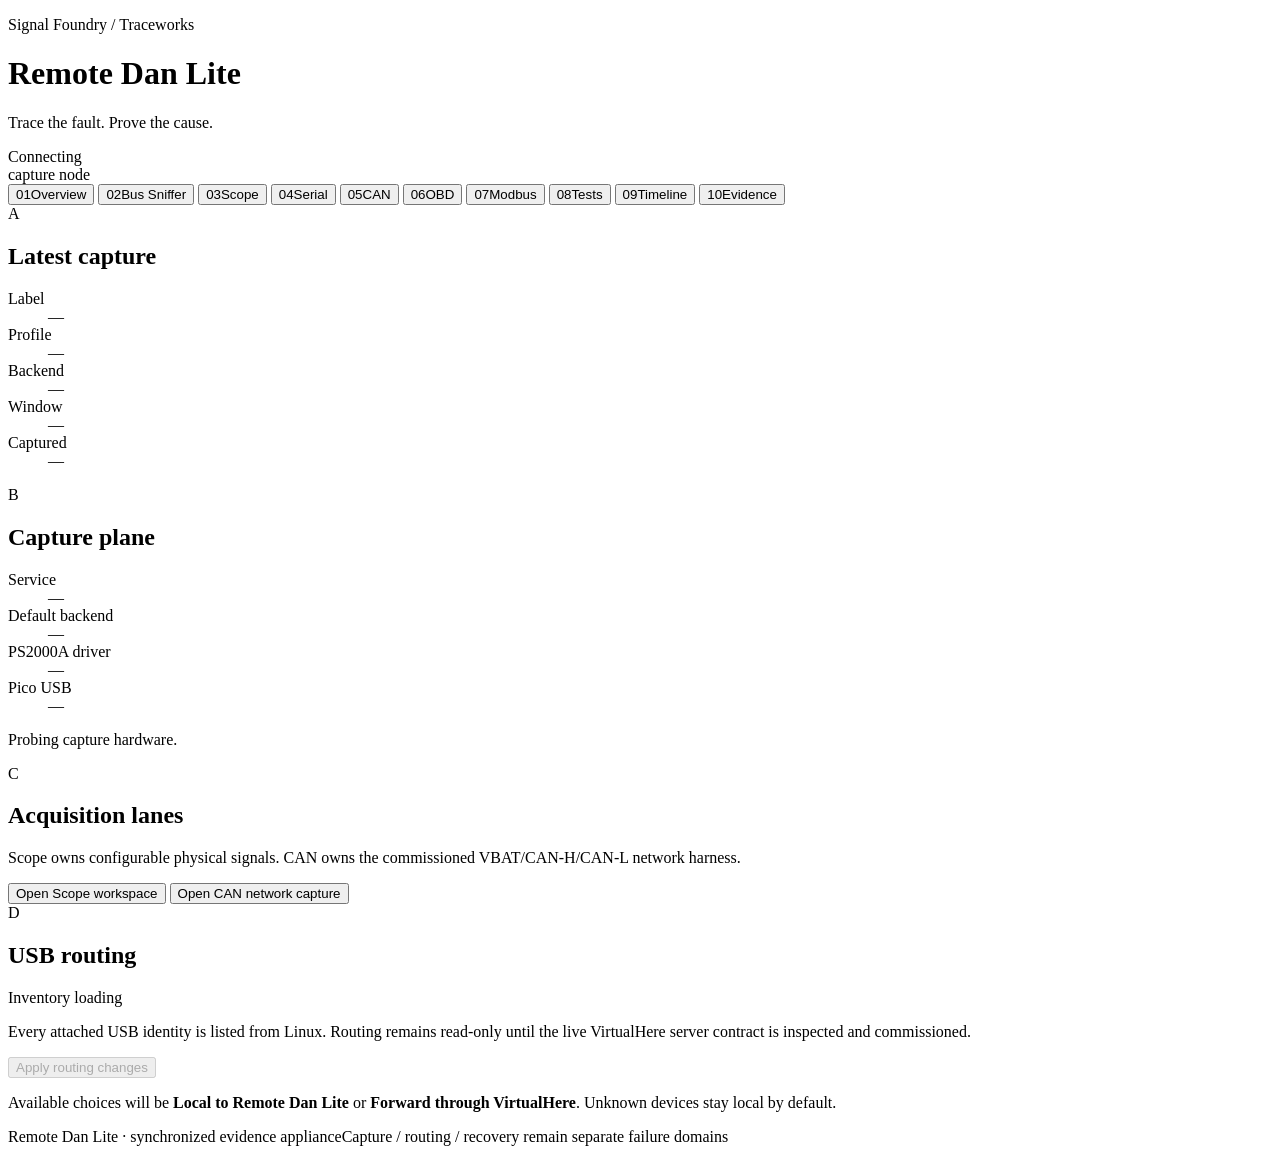
==== remote_dan/static/index.html @ 40e8d5d4 "fix: harden OBD evidence and release gates" ====
<!doctype html>
<html lang="en">
<head>
  <meta charset="utf-8">
  <meta name="viewport" content="width=device-width, initial-scale=1">
  <meta name="theme-color" content="#07100D">
  <title>Remote Dan Lite · Traceworks Console</title>
  <link rel="icon" href="data:image/svg+xml,%3Csvg xmlns='http://www.w3.org/2000/svg' viewBox='0 0 64 64'%3E%3Crect width='64' height='64' fill='%2307100D'/%3E%3Cpath d='M10 34h10l5-16 8 32 6-16h15' fill='none' stroke='%235CFF9A' stroke-width='5'/%3E%3C/svg%3E">
  <link rel="stylesheet" href="/static/app.css?v=can-obd-v1">
</head>
<body>
  <div class="shell">
    <header class="masthead">
      <div>
        <p class="kicker">Signal Foundry / Traceworks</p>
        <h1>Remote Dan <span>Lite</span></h1>
        <p class="dek">Trace the fault. Prove the cause.</p>
      </div>
      <div class="status-stack" aria-live="polite">
        <div class="state-chip" id="service-state"><i></i><span>Connecting</span></div>
        <div class="hostname" id="hostname">capture node</div>
      </div>
    </header>

    <nav class="tab-navigation" aria-label="Remote Dan workspace">
      <div class="tab-bar" role="tablist" aria-label="Diagnostic workspaces">
      <button class="tab-button" type="button" role="tab" id="tab-overview" data-tab="overview" aria-controls="panel-overview" aria-selected="true" tabindex="0"><span>01</span>Overview</button>
      <button class="tab-button" type="button" role="tab" id="tab-bus-sniffer" data-tab="bus-sniffer" aria-controls="panel-bus-sniffer" aria-selected="false" tabindex="-1"><span>02</span>Bus Sniffer</button>
      <button class="tab-button" type="button" role="tab" id="tab-scope" data-tab="scope" aria-controls="panel-scope" aria-selected="false" tabindex="-1"><span>03</span>Scope</button>
      <button class="tab-button" type="button" role="tab" id="tab-serial" data-tab="serial" aria-controls="panel-serial" aria-selected="false" tabindex="-1"><span>04</span>Serial</button>
      <button class="tab-button" type="button" role="tab" id="tab-can" data-tab="can" aria-controls="panel-can" aria-selected="false" tabindex="-1"><span>05</span>CAN</button>
      <button class="tab-button" type="button" role="tab" id="tab-obd" data-tab="obd" aria-controls="panel-obd" aria-selected="false" tabindex="-1"><span>06</span>OBD</button>
      <button class="tab-button" type="button" role="tab" id="tab-modbus" data-tab="modbus" aria-controls="panel-modbus" aria-selected="false" tabindex="-1"><span>07</span>Modbus</button>
      <button class="tab-button" type="button" role="tab" id="tab-tests" data-tab="tests" aria-controls="panel-tests" aria-selected="false" tabindex="-1"><span>08</span>Tests</button>
      <button class="tab-button" type="button" role="tab" id="tab-timeline" data-tab="timeline" aria-controls="panel-timeline" aria-selected="false" tabindex="-1"><span>09</span>Timeline</button>
      <button class="tab-button" type="button" role="tab" id="tab-evidence" data-tab="evidence" aria-controls="panel-evidence" aria-selected="false" tabindex="-1"><span>10</span>Evidence</button>
      </div>
    </nav>

    <main class="workspace">
      <section class="tab-panel" id="panel-overview" role="tabpanel" aria-labelledby="tab-overview" data-panel="overview">
        <div class="overview-grid">
          <section class="panel latest-card">
            <div class="panel-heading compact"><div><span class="section-number">A</span><h2>Latest capture</h2></div></div>
            <dl class="node-facts latest-facts">
              <div><dt>Label</dt><dd id="latest-label">—</dd></div>
              <div><dt>Profile</dt><dd id="latest-profile">—</dd></div>
              <div><dt>Backend</dt><dd id="latest-backend">—</dd></div>
              <div><dt>Window</dt><dd id="latest-window">—</dd></div>
              <div><dt>Captured</dt><dd id="latest-time">—</dd></div>
            </dl>
          </section>

          <section class="panel node-card">
            <div class="panel-heading compact"><div><span class="section-number">B</span><h2>Capture plane</h2></div></div>
            <dl class="node-facts">
              <div><dt>Service</dt><dd id="service-version">—</dd></div>
              <div><dt>Default backend</dt><dd id="backend">—</dd></div>
              <div><dt>PS2000A driver</dt><dd id="driver">—</dd></div>
              <div><dt>Pico USB</dt><dd id="device">—</dd></div>
            </dl>
            <p class="hardware-note" id="hardware-note">Probing capture hardware.</p>
          </section>

          <section class="panel workflow-card">
            <div class="panel-heading compact"><div><span class="section-number">C</span><h2>Acquisition lanes</h2></div></div>
            <div class="workflow-body">
              <p>Scope owns configurable physical signals. CAN owns the commissioned VBAT/CAN-H/CAN-L network harness.</p>
              <button class="action-link" type="button" data-open-tab="scope">Open Scope workspace</button>
              <button class="action-link secondary" type="button" data-open-tab="can">Open CAN network capture</button>
            </div>
          </section>

          <section class="panel usb-routing-card">
            <div class="panel-heading compact"><div><span class="section-number">D</span><h2>USB routing</h2></div><span class="status-label planned" id="usb-routing-status">Inventory loading</span></div>
            <div class="usb-routing-body">
              <p>Every attached USB identity is listed from Linux. Routing remains read-only until the live VirtualHere server contract is inspected and commissioned.</p>
              <div class="usb-routing-list" id="usb-routing-list" aria-live="polite"></div>
              <button class="action-link usb-routing-apply" id="usb-routing-apply" type="button" disabled>Apply routing changes</button>
              <p class="message" id="usb-routing-message" role="status"></p>
              <p class="hardware-note">Available choices will be <strong>Local to Remote Dan Lite</strong> or <strong>Forward through VirtualHere</strong>. Unknown devices stay local by default.</p>
            </div>
          </section>
        </div>
      </section>

      <section class="tab-panel" id="panel-bus-sniffer" role="tabpanel" aria-labelledby="tab-bus-sniffer" data-panel="bus-sniffer" hidden>
        <section class="panel bus-sniffer-panel">
          <div class="panel-heading"><div><span class="section-number">02</span><h2>Passive bus identification</h2></div><span class="status-label planned" id="sniffer-status">Awaiting survey</span></div>
          <form id="sniffer-form" class="sniffer-form">
            <label class="field"><span>Evidence label</span><input id="sniffer-label" maxlength="80" value="unknown bus survey" autocomplete="off"></label>
            <label class="field"><span>Verified connection</span><select id="sniffer-harness"><option value="unverified" selected>Unknown / unverified — blocked</option><option value="can-network">Commissioned CAN harness · A VBAT / B CAN-H / C CAN-L</option><option value="protected-differential">Protected differential input · B positive / C negative</option><option value="protected-single-ended">Protected single-ended input · A signal</option></select></label>
            <label class="field"><span>Source</span><select id="sniffer-mode"><option value="simulator">Simulator</option><option value="hardware">Pico hardware</option></select></label>
            <fieldset class="sniffer-safety">
              <legend>Hardware safety attestations</legend>
              <label><input id="sniffer-low-voltage" type="checkbox"> Low-voltage signal domain confirmed — not mains, hybrid/EV HV, ignition secondary, injector primary, or an unknown inductive output.</label>
              <label><input id="sniffer-common-reference" type="checkbox"> Common reference confirmed. Pico BNC grounds are common; all probe grounds go to one verified reference, never either conductor of a differential pair.</label>
              <label><input id="sniffer-probe-rating" type="checkbox"> Probe rating, attenuation, and expected transient envelope are verified for every connected channel.</label>
              <label><input id="sniffer-passive-only" type="checkbox"> Passive inputs only: AWG disabled; no adapter, termination, pull-up, bias, ACK, or transmit path is attached.</label>
            </fieldset>
            <button class="capture-button" id="sniffer-button" type="submit" disabled><span class="button-mark"></span>Identify bus — passive</button>
          </form>
          <div class="message" id="sniffer-message" aria-live="polite">Select the exact commissioned or protected harness. Software cannot make an unknown ground connection safe.</div>
        </section>
        <div class="metric-grid sniffer-metrics">
          <article class="panel metric"><span>Electrical topology</span><strong id="sniffer-topology">—</strong><small>Differential / single-ended</small></article>
          <article class="panel metric"><span>Likely bus family</span><strong id="sniffer-family">—</strong><small>Evidence-ranked, not assumed</small></article>
          <article class="panel metric"><span>Candidate rate</span><strong id="sniffer-rate">—</strong><small>Observed timing estimate</small></article>
          <article class="panel metric"><span>Confidence</span><strong id="sniffer-confidence">—</strong><small>Must fail closed on ambiguity</small></article>
        </div>
        <section class="panel recommendation-panel">
          <div class="panel-heading"><div><span class="section-number">02A</span><h2>Recommended acquisition lane</h2></div><button id="sniffer-open-tab" class="plain-button hidden" type="button">Open recommended tab</button></div>
          <dl class="node-facts">
            <div><dt>Workspace</dt><dd id="sniffer-workspace">—</dd></div>
            <div><dt>Input device</dt><dd id="sniffer-device">—</dd></div>
            <div><dt>Reason</dt><dd id="sniffer-reason">No survey evidence yet.</dd></div>
            <div><dt>Boundary</dt><dd id="sniffer-boundary">Silence and electrical shape alone never prove an application protocol.</dd></div>
          </dl>
        </section>
        <section class="preview panel">
          <div class="panel-heading"><div><span class="section-number">02B</span><h2>Survey evidence</h2></div><a id="sniffer-report" class="text-link hidden" href="#">Open Field Journal PDF</a></div>
          <div class="scope-grid"><div class="empty-preview" id="sniffer-empty-preview"><div class="reticle"></div><strong>No bus survey loaded</strong><span>A survey may contain fast, context, and sparse-traffic capture segments.</span></div><img id="sniffer-overview" class="overview hidden" alt="Passive unknown-bus survey overview"></div>
        </section>
      </section>

      <section class="tab-panel" id="panel-scope" role="tabpanel" aria-labelledby="tab-scope" data-panel="scope" hidden>
        <div class="scope-layout">
          <section class="panel profile-panel">
            <div class="panel-heading">
              <div><span class="section-number">01</span><h2>Signal profile</h2></div>
              <p>Starting points, not diagnostic conclusions</p>
            </div>
            <div class="profile-buttons" role="group" aria-label="Scope signal profile">
              <button type="button" class="profile-button selected" data-scope-profile="general">General / custom</button>
              <button type="button" class="profile-button" data-scope-profile="secondary-ignition">Secondary ignition</button>
              <button type="button" class="profile-button" data-scope-profile="crankshaft-vr">Crankshaft · VR</button>
              <button type="button" class="profile-button" data-scope-profile="crankshaft-hall">Crankshaft · Hall</button>
              <button type="button" class="profile-button" data-scope-profile="injector-primary">Injector primary</button>
            </div>
            <div class="profile-copy">
              <p id="scope-profile-description">Safe high-range starting point for unknown low-voltage signals.</p>
              <p id="scope-profile-warning" class="safety-warning hidden"></p>
            </div>
          </section>

          <section class="instrument panel">
            <div class="panel-heading">
              <div><span class="section-number">02</span><h2>Scope setup</h2></div>
              <p>Input range is at the Pico · scaled range includes probe ratio</p>
            </div>
            <form id="scope-capture-form" class="scope-capture-form">
              <input type="hidden" id="scope-profile" name="profile" value="general">
              <label class="field scope-label-field">
                <span>Evidence label</span>
                <input id="scope-label" name="label" maxlength="80" value="general signal capture" autocomplete="off">
              </label>
              <label class="field">
                <span>Collection window</span>
                <select id="scope-window" name="preset">
                  <option value="short">40 ms · 500 kS/s</option>
                  <option value="medium" selected>200 ms · 500 kS/s</option>
                  <option value="long">500 ms · 500 kS/s</option>
                  <option value="1s">1 s · 200 kS/s</option>
                  <option value="2s">2 s · 100 kS/s</option>
                  <option value="5s">5 s · 50 kS/s</option>
                  <option value="10s">10 s · 25 kS/s</option>
                </select>
              </label>
              <label class="field">
                <span>Source</span>
                <select id="scope-mode" name="mode">
                  <option value="auto">Auto</option>
                  <option value="simulator">Simulator</option>
                  <option value="hardware">Pico hardware</option>
                </select>
              </label>

              <div class="scope-tools" aria-label="Scope setup tools">
                <button id="scope-autoscale" class="tool-button" type="button">Auto-scale ranges</button>
                <button id="scope-apply-20x" class="tool-button" type="button">20:1 on enabled</button>
                <button id="scope-reset-profile" class="tool-button" type="button">Reset profile</button>
              </div>

              <div class="channel-configurator" aria-label="Scope channel configuration">
                <article class="channel-config channel-a" data-scope-channel="A">
                  <div class="channel-title"><label><input id="scope-channel-A-enabled" type="checkbox" checked><b>A</b><span>Enabled</span></label><output id="scope-channel-A-external">±20 V scaled</output></div>
                  <label class="field"><span>Signal label</span><input id="scope-channel-A-label" maxlength="40" value="Channel A"></label>
                  <div class="channel-fields">
                    <label class="field"><span>Input range</span><select id="scope-channel-A-range" data-scope-range><option value="0.02">±20 mV</option><option value="0.05">±50 mV</option><option value="0.1">±100 mV</option><option value="0.2">±200 mV</option><option value="0.5">±500 mV</option><option value="1">±1 V</option><option value="2">±2 V</option><option value="5">±5 V</option><option value="10">±10 V</option><option value="20" selected>±20 V</option></select></label>
                    <label class="field"><span>Probe</span><select id="scope-channel-A-attenuation" data-scope-attenuation><option value="1">1:1</option><option value="10">10:1</option><option value="20">20:1</option></select></label>
                    <label class="field"><span>Coupling</span><select id="scope-channel-A-coupling"><option value="DC">DC</option><option value="AC">AC</option></select></label>
                  </div>
                </article>
                <article class="channel-config channel-b" data-scope-channel="B">
                  <div class="channel-title"><label><input id="scope-channel-B-enabled" type="checkbox" checked><b>B</b><span>Enabled</span></label><output id="scope-channel-B-external">±20 V scaled</output></div>
                  <label class="field"><span>Signal label</span><input id="scope-channel-B-label" maxlength="40" value="Channel B"></label>
                  <div class="channel-fields">
                    <label class="field"><span>Input range</span><select id="scope-channel-B-range" data-scope-range><option value="0.02">±20 mV</option><option value="0.05">±50 mV</option><option value="0.1">±100 mV</option><option value="0.2">±200 mV</option><option value="0.5">±500 mV</option><option value="1">±1 V</option><option value="2">±2 V</option><option value="5">±5 V</option><option value="10">±10 V</option><option value="20" selected>±20 V</option></select></label>
                    <label class="field"><span>Probe</span><select id="scope-channel-B-attenuation" data-scope-attenuation><option value="1">1:1</option><option value="10">10:1</option><option value="20">20:1</option></select></label>
                    <label class="field"><span>Coupling</span><select id="scope-channel-B-coupling"><option value="DC">DC</option><option value="AC">AC</option></select></label>
                  </div>
                </article>
                <article class="channel-config channel-c disabled" data-scope-channel="C">
                  <div class="channel-title"><label><input id="scope-channel-C-enabled" type="checkbox"><b>C</b><span>Enabled</span></label><output id="scope-channel-C-external">Disabled</output></div>
                  <label class="field"><span>Signal label</span><input id="scope-channel-C-label" maxlength="40" value="Channel C"></label>
                  <div class="channel-fields">
                    <label class="field"><span>Input range</span><select id="scope-channel-C-range" data-scope-range><option value="0.02">±20 mV</option><option value="0.05">±50 mV</option><option value="0.1">±100 mV</option><option value="0.2">±200 mV</option><option value="0.5">±500 mV</option><option value="1">±1 V</option><option value="2">±2 V</option><option value="5">±5 V</option><option value="10">±10 V</option><option value="20" selected>±20 V</option></select></label>
                    <label class="field"><span>Probe</span><select id="scope-channel-C-attenuation" data-scope-attenuation><option value="1">1:1</option><option value="10">10:1</option><option value="20">20:1</option></select></label>
                    <label class="field"><span>Coupling</span><select id="scope-channel-C-coupling"><option value="DC">DC</option><option value="AC">AC</option></select></label>
                  </div>
                </article>
                <article class="channel-config channel-d disabled" data-scope-channel="D">
                  <div class="channel-title"><label><input id="scope-channel-D-enabled" type="checkbox"><b>D</b><span>Enabled</span></label><output id="scope-channel-D-external">Disabled</output></div>
                  <label class="field"><span>Signal label</span><input id="scope-channel-D-label" maxlength="40" value="Channel D"></label>
                  <div class="channel-fields">
                    <label class="field"><span>Input range</span><select id="scope-channel-D-range" data-scope-range><option value="0.02">±20 mV</option><option value="0.05">±50 mV</option><option value="0.1">±100 mV</option><option value="0.2">±200 mV</option><option value="0.5">±500 mV</option><option value="1">±1 V</option><option value="2">±2 V</option><option value="5">±5 V</option><option value="10">±10 V</option><option value="20" selected>±20 V</option></select></label>
                    <label class="field"><span>Probe</span><select id="scope-channel-D-attenuation" data-scope-attenuation><option value="1">1:1</option><option value="10">10:1</option><option value="20">20:1</option></select></label>
                    <label class="field"><span>Coupling</span><select id="scope-channel-D-coupling"><option value="DC">DC</option><option value="AC">AC</option></select></label>
                  </div>
                </article>
              </div>

              <p class="range-note">Range is the voltage at the Pico input. “Scaled” is display math after the selected probe ratio. Probe and accessory ratings still govern.</p>
              <button class="capture-button" id="scope-capture-button" type="submit"><span class="button-mark"></span>Arm Scope capture</button>
            </form>
            <div class="message" id="scope-message" aria-live="polite">Choose a profile, verify the connection, then arm.</div>
          </section>

          <section class="preview panel">
            <div class="panel-heading">
              <div><span class="section-number">03</span><h2>Latest Scope waveform</h2></div>
              <a id="scope-latest-report" class="text-link hidden" href="#">Open Field Journal PDF</a>
            </div>
            <div class="network-evidence-layout">
              <aside class="scope-voltage-gauge" aria-label="Latest primary Scope channel">
                <div class="scope-gauge-label"><span>Primary channel</span><strong id="scope-primary-label">No signal</strong></div>
                <div class="digital-readout scope-readout" aria-live="polite"><strong id="scope-primary-value">--.--</strong><span>V</span></div>
                <p class="readout-detail" id="scope-primary-detail">Run a Scope profile capture to load channel statistics.</p>
              </aside>
              <div class="scope-grid">
                <div class="empty-preview" id="scope-empty-preview"><div class="reticle"></div><strong>No Scope capture loaded</strong><span>Network captures stay on the CAN page.</span></div>
                <img id="scope-overview" class="overview hidden" alt="Latest configurable Scope waveform overview">
              </div>
            </div>
          </section>
        </div>
      </section>

      <section class="tab-panel" id="panel-serial" role="tabpanel" aria-labelledby="tab-serial" data-panel="serial" hidden>
        <section class="panel serial-capture-panel">
          <div class="panel-heading"><div><span class="section-number">03</span><h2>SEL serial receive capture</h2></div><span class="status-label planned" id="serial-device-status">Checking C662</span></div>
          <form id="serial-capture-form" class="serial-capture-form">
            <label class="field serial-label"><span>Evidence label</span><input id="serial-label" maxlength="80" value="SEL serial receive proof" autocomplete="off"></label>
            <label class="field"><span>Duration</span><select id="serial-duration"><option value="1">1 second</option><option value="2">2 seconds</option><option value="5" selected>5 seconds</option><option value="10">10 seconds</option><option value="30">30 seconds</option></select></label>
            <label class="field"><span>Source</span><select id="serial-mode"><option value="auto">Auto</option><option value="hardware">SEL C662 hardware</option><option value="simulator">Simulator</option></select></label>
            <label class="field"><span>Baud</span><select id="serial-baud"><option>300</option><option>600</option><option>1200</option><option>2400</option><option>4800</option><option selected>9600</option><option>19200</option><option>38400</option><option>57600</option><option>115200</option><option>230400</option></select></label>
            <label class="field"><span>Data bits</span><select id="serial-data-bits"><option>5</option><option>6</option><option>7</option><option selected>8</option></select></label>
            <label class="field"><span>Parity</span><select id="serial-parity"><option value="N" selected>None</option><option value="E">Even</option><option value="O">Odd</option></select></label>
            <label class="field"><span>Stop bits</span><select id="serial-stop-bits"><option value="1" selected>1</option><option value="2">2</option></select></label>
            <button class="capture-button" id="serial-capture-button" type="submit"><span class="button-mark"></span>Capture RX only</button>
          </form>
          <div class="message" id="serial-message" aria-live="polite">RX only through the SEL C662. Framing shown below is configured unless explicitly marked inferred.</div>
        </section>

        <section class="preview panel serial-preview">
          <div class="panel-heading"><div><span class="section-number">03A</span><h2>Byte timing evidence</h2></div><a id="serial-latest-report" class="text-link hidden" href="#">Open Field Journal PDF</a></div>
          <div class="scope-grid"><div class="empty-preview" id="serial-empty-preview"><div class="reticle"></div><strong>No serial evidence loaded</strong><span>Capture a receive window from the C662 or simulator.</span></div><img id="serial-overview" class="overview hidden" alt="Latest received serial bytes plotted over capture time"></div>
          <div class="serial-decode-grid">
            <article><span>Text preview</span><pre id="serial-text-preview">No decoded text.</pre></article>
            <article><span>Hex preview</span><pre id="serial-hex-preview">No received bytes.</pre></article>
          </div>
        </section>

        <section class="panel serial-analysis-panel" aria-labelledby="serial-analysis-heading">
          <div class="panel-heading"><div><span class="section-number">03B</span><h2 id="serial-analysis-heading">Passive serial analysis</h2></div><span class="status-label planned" id="serial-analysis-status">No analysis</span></div>
          <div class="can-analysis-grid serial-analysis-grid">
            <article class="analysis-metric load"><span>Received bytes</span><strong id="serial-byte-count">—</strong><small>RX evidence retained</small></article>
            <article class="analysis-metric"><span>Byte rate</span><strong id="serial-byte-rate">—</strong><small>bytes / second observed</small></article>
            <article class="analysis-metric"><span>Configured framing</span><strong id="serial-framing">—</strong><small>baud · data · parity · stop</small></article>
            <article class="analysis-metric protocol"><span>Protocol fingerprint</span><strong id="serial-protocol">—</strong><small>Validated structure / checksum</small></article>
            <article class="analysis-metric"><span>Validated frames</span><strong id="serial-valid-frames">—</strong><small>Checksum-valid where supported</small></article>
            <article class="analysis-metric"><span>Printable content</span><strong id="serial-printable">—</strong><small>% of received bytes</small></article>
            <article class="analysis-metric"><span>Receiver errors</span><strong id="serial-errors">—</strong><small>Parity / framing / break</small></article>
            <article class="analysis-metric"><span>Analysis confidence</span><strong id="serial-confidence">—</strong><small>Evidence-dependent</small></article>
          </div>
          <div class="analysis-detail"><strong>Interpretation boundary</strong><p id="serial-analysis-detail">A configured baud or parity is not automatically detected. Protocol names require validated byte structure, checksum evidence, or an explicit SEL identity and terminal prompt.</p></div>
        </section>
      </section>

      <section class="tab-panel" id="panel-can" role="tabpanel" aria-labelledby="tab-can" data-panel="can" hidden>
        <section class="panel can-capture-panel">
          <div class="panel-heading"><div><span class="section-number">04</span><h2>Commissioned network capture</h2></div><p>VBAT · CAN-H · CAN-L · listen-only</p></div>
          <form id="can-capture-form" class="can-capture-form">
            <label class="field"><span>Evidence label</span><input id="can-label" maxlength="80" value="bench CAN proof" autocomplete="off"></label>
            <label class="field"><span>Window</span><select id="can-window"><option value="can-analysis" selected>Analyze · 25 ms · 10 MS/s</option><option value="short">Waveform · 40 ms</option><option value="medium">Waveform · 200 ms</option><option value="long">Waveform · 500 ms</option></select></label>
            <label class="field"><span>Source</span><select id="can-mode"><option value="auto">Auto</option><option value="simulator">Simulator</option><option value="hardware">Pico hardware</option></select></label>
            <button class="capture-button" id="can-capture-button" type="submit"><span class="button-mark"></span>Capture network</button>
          </form>
          <div class="message" id="can-message" aria-live="polite">Network harness: A = VBAT through 20:1, B = CAN-H, C = CAN-L.</div>
        </section>
        <div class="metric-grid">
          <article class="panel metric"><span>CAN-H mean</span><strong id="can-h-mean">—</strong><small>V</small></article>
          <article class="panel metric"><span>CAN-L mean</span><strong id="can-l-mean">—</strong><small>V</small></article>
          <article class="panel metric"><span>Differential p-p</span><strong id="can-diff-p2p">—</strong><small>V</small></article>
          <article class="panel metric"><span>Common mode mean</span><strong id="can-common-mean">—</strong><small>V</small></article>
          <article class="panel metric"><span>H/L correlation</span><strong id="can-correlation">—</strong><small>ratio</small></article>
        </div>
        <section class="preview panel can-preview">
          <div class="panel-heading"><div><span class="section-number">04A</span><h2>CAN pair evidence</h2></div><a id="can-latest-report" class="text-link hidden" href="#">Open Field Journal PDF</a></div>
          <div class="can-evidence-layout">
            <aside class="can-battery-gauge" aria-label="Latest network battery voltage">
              <div class="scope-gauge-label"><span>Network supply</span><strong>Battery voltage</strong></div>
              <div class="digital-readout can-battery-readout" aria-live="polite"><strong id="vbat-value" data-vbat-value>--.--</strong><span>V</span></div>
              <p class="readout-detail" id="vbat-detail" data-vbat-detail>No network capture loaded. Raw VBAT remains in every network evidence package.</p>
            </aside>
            <div class="scope-grid"><div class="empty-preview" id="can-empty-preview"><div class="reticle"></div><strong>No CAN pair waveform loaded</strong><span>Run a new commissioned network capture above.</span></div><img id="can-overview" class="overview hidden" alt="Latest CAN-H and CAN-L evidence waveform; battery voltage is shown only as a digital gauge"></div>
          </div>
        </section>
        <section class="panel can-analysis-panel" aria-labelledby="can-analysis-heading">
          <div class="panel-heading">
            <div><span class="section-number">04B</span><h2 id="can-analysis-heading">Passive bus analysis</h2></div>
            <span class="status-label planned" id="can-analysis-status">No analysis</span>
          </div>
          <div class="can-analysis-grid">
            <article class="analysis-metric load"><span>Bus load</span><strong id="can-load">—</strong><small>% observed occupancy</small></article>
            <article class="analysis-metric"><span>Observed bus type</span><strong id="can-bus-type">—</strong><small>Classic / FD evidence</small></article>
            <article class="analysis-metric"><span>Nominal bitrate</span><strong id="can-nominal-rate">—</strong><small>Arbitration phase</small></article>
            <article class="analysis-metric"><span>FD data bitrate</span><strong id="can-data-rate">—</strong><small>BRS phase when observed</small></article>
            <article class="analysis-metric protocol"><span>Protocol fingerprint</span><strong id="can-protocol">—</strong><small>Confidence-ranked ID / PGN clues</small></article>
            <article class="analysis-metric"><span>Identifier format</span><strong id="can-id-format">—</strong><small>11-bit / 29-bit / mixed</small></article>
            <article class="analysis-metric"><span>Frame activity</span><strong id="can-frame-count">—</strong><small>Observed frames</small></article>
            <article class="analysis-metric"><span>Analysis confidence</span><strong id="can-analysis-confidence">—</strong><small>Capture-dependent</small></article>
          </div>
          <div class="analysis-detail">
            <strong>Interpretation boundary</strong>
            <p id="can-analysis-detail">Run the Analyze window. Protocol names require decoded identifier fingerprints; electrical shape or bitrate alone is not enough to call J1939.</p>
          </div>
        </section>
        <section class="panel can-decode-panel" aria-labelledby="can-decode-heading">
          <div class="panel-heading">
            <div><span class="section-number">04C</span><h2 id="can-decode-heading">Decode existing capture</h2></div>
            <span class="status-label planned" id="can-decode-status">No decode loaded</span>
          </div>
          <form id="can-decode-form" class="can-decode-form">
            <label class="field"><span>Eligible CAN or Bus Survey source</span><select id="can-decode-source" required><option value="">Loading existing captures…</option></select></label>
            <label class="field"><span>Child evidence label</span><input id="can-decode-label" maxlength="80" value="CAN decode" autocomplete="off" required></label>
            <button class="capture-button" id="can-decode-button" type="submit"><span class="button-mark"></span>Decode existing capture</button>
          </form>
          <div class="message" id="can-decode-message" aria-live="polite">Select an existing immutable capture. Decoding creates separate child evidence and performs 0 bus writes.</div>
          <p class="can-decode-limitation">This is generic Classical CAN decoding only; no DBC or OEM signal meaning is inferred. CAN FD payloads, ISO-TP, UDS, VINs, and PIDs are not decoded.</p>
        </section>
        <section class="panel can-decode-results" aria-labelledby="can-identifier-heading">
          <div class="panel-heading">
            <div><span class="section-number">04D</span><h2 id="can-identifier-heading">Identifier inventory</h2></div>
            <div class="can-decode-artifacts"><a id="can-frames-artifact" class="text-link hidden" href="#">Frame JSONL</a><a id="can-identifiers-artifact" class="text-link hidden" href="#">Identifier CSV</a></div>
          </div>
          <div class="can-decode-filters">
            <label class="field"><span>Filter by identifier</span><input id="can-identifier-filter" type="search" placeholder="0x123" autocomplete="off"></label>
            <label class="can-changing-filter"><input id="can-changing-only" type="checkbox"><span>Changing payloads only</span></label>
          </div>
          <p id="can-decode-row-truth" class="can-decode-row-truth" aria-live="polite">No bounded decode result loaded.</p>
          <div class="can-decode-table-scroll">
            <table id="can-identifier-table" class="can-decode-table">
              <caption>Bounded identifier inventory from validated Classical CAN frames</caption>
              <thead><tr><th scope="col">ID</th><th scope="col">Format</th><th scope="col">Count</th><th scope="col">Cadence / frequency</th><th scope="col">Payload changes</th><th scope="col">Last payload</th></tr></thead>
              <tbody id="can-identifier-rows"><tr><td colspan="6">No identifiers loaded.</td></tr></tbody>
            </table>
          </div>
          <div class="panel-heading can-frame-heading"><div><span class="section-number">04E</span><h2>Validated frames</h2></div></div>
          <div class="can-decode-table-scroll">
            <table id="can-frame-table" class="can-decode-table">
              <caption>Bounded CRC-valid Classical CAN frame rows</caption>
              <thead><tr><th scope="col">Relative timestamp</th><th scope="col">ID</th><th scope="col">Format</th><th scope="col">DLC</th><th scope="col">Payload hex</th><th scope="col">CRC</th></tr></thead>
              <tbody id="can-frame-rows"><tr><td colspan="6">No frames loaded.</td></tr></tbody>
            </table>
          </div>
        </section>
      </section>

      <section class="tab-panel" id="panel-obd" role="tabpanel" aria-labelledby="tab-obd" data-panel="obd" hidden>
        <section class="panel obd-connection-panel" aria-labelledby="obd-heading">
          <div class="panel-heading">
            <div><span class="section-number">06</span><h2 id="obd-heading">Generic OBD workspace</h2></div>
            <span class="status-label planned" id="obd-connection-status">Disconnected</span>
          </div>
          <p class="obd-boundary">SAE J1979 emissions diagnostics through the direct OBDLink SX path. Hardware v1 is commissioned only for ISO 15765-4 CAN 11/500. This is not full Subaru ABS, SRS, EyeSight, body, coding, or programming support.</p>
          <div class="obd-toolbar">
            <label class="field"><span>Diagnostic session</span><select id="obd-session-select"><option value="">No session selected</option></select></label>
            <label class="field"><span>Provider</span><select id="obd-provider-mode"><option value="simulator">Simulator</option><option value="hardware">OBDLink SX · direct USB</option></select></label>
            <button class="capture-button" id="obd-connect-button" type="button"><span class="button-mark"></span>Connect</button>
            <button class="plain-button" id="obd-disconnect-button" type="button" disabled>Disconnect</button>
          </div>
          <div class="message" id="obd-message" aria-live="polite">Select a session for durable evidence, then connect.</div>
          <dl class="obd-connection-grid">
            <div><dt>Provider</dt><dd id="obd-provider">—</dd></div>
            <div><dt>Protocol</dt><dd id="obd-protocol">—</dd></div>
            <div><dt>ECU responders</dt><dd id="obd-ecu-summary">—</dd></div>
            <div><dt>Supply</dt><dd id="obd-voltage">—</dd></div>
          </dl>
        </section>

        <nav class="obd-subnav" aria-label="OBD views">
          <div class="obd-tab-bar" role="tablist" aria-label="OBD workspaces">
            <button type="button" role="tab" id="obd-tab-live-data" data-obd-tab="live-data" aria-controls="obd-panel-live-data" aria-selected="true" tabindex="0">Live Data</button>
            <button type="button" role="tab" id="obd-tab-faults" data-obd-tab="faults" aria-controls="obd-panel-faults" aria-selected="false" tabindex="-1">Faults</button>
            <button type="button" role="tab" id="obd-tab-vehicle-info" data-obd-tab="vehicle-info" aria-controls="obd-panel-vehicle-info" aria-selected="false" tabindex="-1">Vehicle Info</button>
            <button type="button" role="tab" id="obd-tab-records" data-obd-tab="records" aria-controls="obd-panel-records" aria-selected="false" tabindex="-1">Records</button>
          </div>
        </nav>

        <section class="panel obd-subpanel" id="obd-panel-live-data" role="tabpanel" aria-labelledby="obd-tab-live-data" data-obd-panel="live-data">
          <div class="panel-heading">
            <div><span class="section-number">06A</span><h2>Live Data</h2></div>
            <button class="plain-button" id="obd-live-save-button" type="button" disabled>Read and save</button>
          </div>
          <div class="message" id="obd-live-message">Connect to begin bounded live polling.</div>
          <p class="obd-updated" id="obd-live-updated">Last update: —</p>
          <div id="obd-live-list" class="obd-live-grid" role="list"><p class="empty-list">No live values loaded.</p></div>
        </section>

        <section class="panel obd-subpanel" id="obd-panel-faults" role="tabpanel" aria-labelledby="obd-tab-faults" data-obd-panel="faults" hidden>
          <div class="panel-heading">
            <div><span class="section-number">06B</span><h2>Faults and readiness</h2></div>
            <div class="obd-actions"><button class="plain-button" id="obd-fault-refresh-button" type="button" disabled>Read faults</button><button class="plain-button" id="obd-fault-save-button" type="button" disabled>Read and save</button></div>
          </div>
          <div class="message" id="obd-fault-message" aria-live="polite">No fault snapshot loaded.</div>
          <section class="obd-readiness" aria-labelledby="obd-readiness-heading">
            <h3 id="obd-readiness-heading">MIL and readiness monitors</h3>
            <div id="obd-readiness-list"><p class="empty-list">No readiness response loaded.</p></div>
          </section>
          <div class="obd-fault-grid">
            <section aria-labelledby="obd-stored-heading"><h3 id="obd-stored-heading">Stored <span id="obd-stored-count">0</span></h3><ul id="obd-stored-list"><li>No stored DTCs loaded.</li></ul></section>
            <section aria-labelledby="obd-pending-heading"><h3 id="obd-pending-heading">Pending <span id="obd-pending-count">0</span></h3><ul id="obd-pending-list"><li>No pending DTCs loaded.</li></ul></section>
            <section aria-labelledby="obd-permanent-heading"><h3 id="obd-permanent-heading">Permanent <span id="obd-permanent-count">0</span></h3><ul id="obd-permanent-list"><li>No permanent DTCs loaded.</li></ul></section>
          </div>
          <section class="obd-clear-panel" aria-labelledby="obd-clear-heading">
            <h3 id="obd-clear-heading">Clear emissions diagnostic information · Mode $04</h3>
            <p>Clearing codes does not prove the fault was repaired. It can erase stored emissions DTCs, freeze-frame and test information, and reset readiness monitors to incomplete.</p>
            <p>Permanent DTCs generally cannot be erased with Mode $04; they clear only after the monitor verifies the repair.</p>
            <p id="obd-clear-blocker" class="safety-warning">Blocked: Remote Dan Lite does not yet have the authenticated operator identity required for a defensible clear audit.</p>
            <button class="danger-button" id="obd-clear-button" type="button" disabled>Clear disabled</button>
          </section>
        </section>

        <section class="panel obd-subpanel" id="obd-panel-vehicle-info" role="tabpanel" aria-labelledby="obd-tab-vehicle-info" data-obd-panel="vehicle-info" hidden>
          <div class="panel-heading">
            <div><span class="section-number">06C</span><h2>Vehicle Info</h2></div>
            <div class="obd-actions"><button class="plain-button" id="obd-vehicle-refresh-button" type="button" disabled>Read vehicle info</button><button class="plain-button" id="obd-vehicle-save-button" type="button" disabled>Read and save</button></div>
          </div>
          <div class="message" id="obd-vehicle-message" aria-live="polite">No Mode $09 vehicle information loaded.</div>
          <dl class="obd-vehicle-facts">
            <div><dt>VIN reported by ECU</dt><dd id="obd-vin">—</dd></div>
            <div><dt>VIN source ECU</dt><dd id="obd-vin-ecu">—</dd></div>
            <div><dt>Protocol</dt><dd id="obd-vehicle-protocol">—</dd></div>
            <div><dt>Adapter</dt><dd id="obd-adapter-identity">—</dd></div>
            <div><dt>Detected ECUs</dt><dd id="obd-ecu-list">—</dd></div>
          </dl>
        </section>

        <section class="panel obd-subpanel" id="obd-panel-records" role="tabpanel" aria-labelledby="obd-tab-records" data-obd-panel="records" hidden>
          <div class="panel-heading"><div><span class="section-number">06D</span><h2>Customer, vehicle, and session records</h2></div><button class="plain-button" id="obd-record-refresh-button" type="button">Refresh</button></div>
          <div class="obd-record-grid">
            <form id="obd-customer-form" class="obd-record-form">
              <h3>New customer</h3>
              <label class="field"><span>Name</span><input id="obd-customer-name" required maxlength="120" autocomplete="name"></label>
              <label class="field"><span>Company</span><input id="obd-customer-company" maxlength="120" autocomplete="organization"></label>
              <label class="field"><span>Phone</span><input id="obd-customer-phone" maxlength="40" autocomplete="tel"></label>
              <label class="field"><span>Email</span><input id="obd-customer-email" type="email" maxlength="254" autocomplete="email"></label>
              <button class="plain-button" type="submit">Create customer</button>
            </form>
            <form id="obd-vehicle-form" class="obd-record-form">
              <h3>New vehicle</h3>
              <label class="field"><span>Display name</span><input id="obd-vehicle-name" required maxlength="120"></label>
              <label class="field"><span>VIN</span><input id="obd-vehicle-vin" maxlength="32" autocapitalize="characters"></label>
              <label class="field"><span>Make</span><input id="obd-vehicle-make" maxlength="80"></label>
              <label class="field"><span>Model</span><input id="obd-vehicle-model" maxlength="80"></label>
              <label class="field"><span>Year</span><input id="obd-vehicle-year" type="number" min="1886" max="2200"></label>
              <button class="plain-button" type="submit">Create vehicle</button>
            </form>
            <form id="obd-session-form" class="obd-record-form">
              <h3>New diagnostic session</h3>
              <label class="field"><span>Customer</span><select id="obd-session-customer" required><option value="">Select customer</option></select></label>
              <label class="field"><span>Vehicle</span><select id="obd-session-vehicle" required><option value="">Select vehicle</option></select></label>
              <label class="field"><span>Title</span><input id="obd-session-title" required maxlength="120" value="OBD diagnosis"></label>
              <label class="field"><span>Purpose</span><input id="obd-session-purpose" required maxlength="240" value="Generic emissions diagnosis"></label>
              <button class="plain-button" type="submit">Create session</button>
            </form>
          </div>
          <div class="message" id="obd-record-message" aria-live="polite">Records are stored locally with the shared evidence database.</div>
          <div id="obd-record-list" class="obd-record-list"><p class="empty-list">No diagnostic sessions loaded.</p></div>
        </section>
      </section>

      <section class="tab-panel" id="panel-modbus" role="tabpanel" aria-labelledby="tab-modbus" data-panel="modbus" hidden>
        <section class="panel modbus-scan-panel">
          <div class="panel-heading"><div><span class="section-number">07</span><h2>Connected-network discovery</h2></div><span class="status-label live">Read only</span></div>
          <form id="modbus-scan-form" class="modbus-scan-form">
            <label class="field"><span>Evidence label</span><input id="modbus-label" maxlength="80" value="connected Modbus network" autocomplete="off"></label>
            <label class="field"><span>Interface and connected subnet</span><select id="modbus-subnet"><option value="">Loading interfaces…</option></select></label>
            <label class="field"><span>Source</span><select id="modbus-mode"><option value="network" selected>Connected network</option><option value="simulator">Simulator</option></select></label>
            <label class="field"><span>TCP connect timeout</span><select id="modbus-timeout"><option value="200">200 ms</option><option value="300" selected>300 ms</option><option value="500">500 ms</option><option value="750">750 ms</option></select></label>
            <button class="capture-button" id="modbus-scan-button" type="submit"><span class="button-mark"></span>Scan connected network</button>
          </form>
          <div class="message" id="modbus-message" aria-live="polite">Bounded to one selected connected interface and at most 254 hosts. Uses one HICP broadcast and one Modbus 43/14 identity request per remaining host; no retries or register reads; no register writes.</div>
        </section>
        <div class="metric-grid modbus-metrics">
          <article class="panel metric"><span>Identities found</span><strong id="modbus-device-count">—</strong><small>All defensible candidates</small></article>
          <article class="panel metric"><span>Confirmed Modbus</span><strong id="modbus-confirmed-count">—</strong><small>Valid MBAP response</small></article>
          <article class="panel metric"><span>Anybus modules</span><strong id="modbus-anybus-count">—</strong><small>Validated HICP identity</small></article>
          <article class="panel metric"><span>Writes performed</span><strong id="modbus-write-count">0</strong><small>Not implemented</small></article>
        </div>
        <section class="panel modbus-inventory-panel">
          <div class="panel-heading"><div><span class="section-number">07A</span><h2>Device inventory</h2></div><a id="modbus-report" class="text-link hidden" href="#">Open Field Journal PDF</a></div>
          <div id="modbus-device-list" class="modbus-device-list"><p class="empty-list">No Modbus discovery evidence loaded.</p></div>
        </section>
        <section class="preview panel">
          <div class="panel-heading"><div><span class="section-number">07B</span><h2>Network evidence</h2></div></div>
          <div class="scope-grid"><div class="empty-preview" id="modbus-empty-preview"><div class="reticle"></div><strong>No network scan loaded</strong><span>Every scan retains inventory CSV, safe parsed JSON, PNG, PDF, and hashes.</span></div><img id="modbus-overview" class="overview hidden" alt="Read-only Modbus network discovery overview"></div>
        </section>
      </section>

      <section class="tab-panel" id="panel-tests" role="tabpanel" aria-labelledby="tab-tests" data-panel="tests" hidden>
        <section class="panel commissioned-panel">
          <div class="panel-heading"><div><span class="section-number">08</span><h2>Guided tests</h2></div><span class="status-label planned">Framework ready</span></div>
          <div class="test-grid">
            <article><strong>Relative compression</strong><span>Connection → signal check → bounded capture → calculation → findings</span><small>Not commissioned</small></article>
            <article><strong>Cylinder contribution</strong><span>Shared capture engines with explicit stimulus authority</span><small>Not commissioned</small></article>
            <article><strong>Alternator ripple</strong><span>VBAT time-domain workflow; waveform shown when ripple is the question</span><small>Not commissioned</small></article>
            <article><strong>Cam / crank correlation</strong><span>Multi-channel timing and event-marker workflow</span><small>Not commissioned</small></article>
          </div>
        </section>
      </section>

      <section class="tab-panel" id="panel-timeline" role="tabpanel" aria-labelledby="tab-timeline" data-panel="timeline" hidden>
        <section class="panel"><div class="panel-heading"><div><span class="section-number">09</span><h2>Capture timeline</h2></div><p>Newest first · shared evidence state</p></div><div id="timeline-list" class="timeline-list"><p class="empty-list">No capture events yet.</p></div></section>
      </section>

      <section class="tab-panel" id="panel-evidence" role="tabpanel" aria-labelledby="tab-evidence" data-panel="evidence" hidden>
        <section class="runs panel"><div class="panel-heading"><div><span class="section-number">10</span><h2>Field Journal</h2></div><button id="refresh" class="plain-button" type="button">Refresh</button></div><div id="run-list" class="run-list"><p class="empty-list">No evidence packages yet.</p></div></section>
      </section>
    </main>

    <footer><span>Remote Dan Lite · synchronized evidence appliance</span><span>Capture / routing / recovery remain separate failure domains</span></footer>
  </div>
  <script src="/static/can_request_gate.js?v=can-decode-v1-remediation2" defer></script>
  <script src="/static/app.js?v=can-obd-v1" defer></script>
</body>
</html>
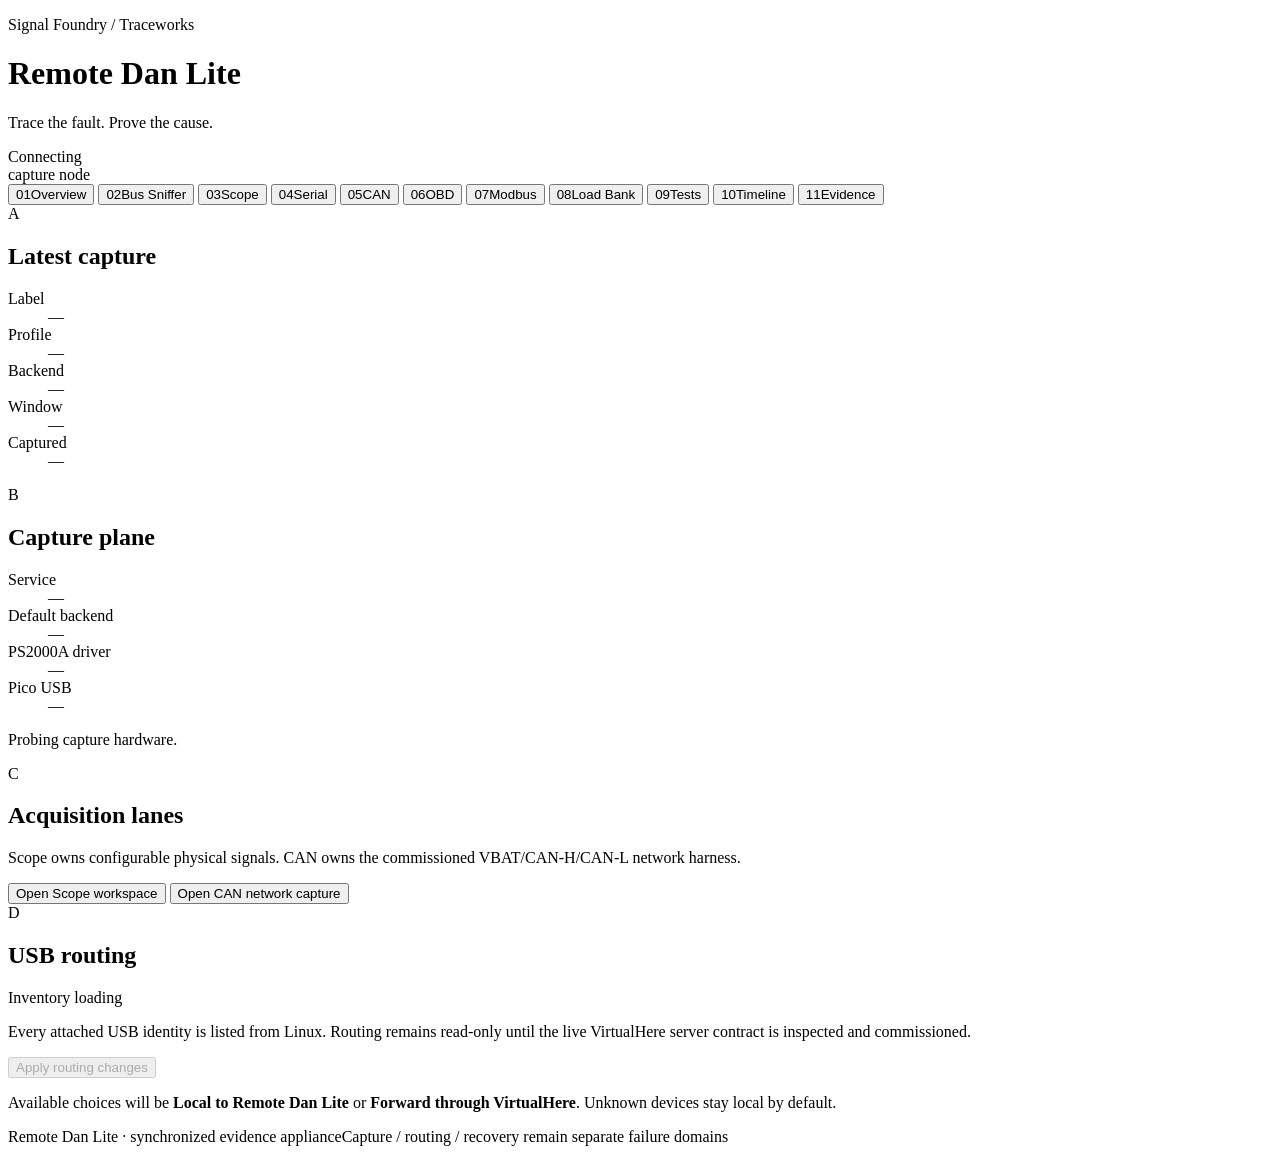
==== commit 9de3803a: "Add load-bank ownership and HMI" ====
--- a/remote_dan/static/index.html
+++ b/remote_dan/static/index.html
@@ -6,7 +6,7 @@
   <meta name="theme-color" content="#07100D">
   <title>Remote Dan Lite · Traceworks Console</title>
   <link rel="icon" href="data:image/svg+xml,%3Csvg xmlns='http://www.w3.org/2000/svg' viewBox='0 0 64 64'%3E%3Crect width='64' height='64' fill='%2307100D'/%3E%3Cpath d='M10 34h10l5-16 8 32 6-16h15' fill='none' stroke='%235CFF9A' stroke-width='5'/%3E%3C/svg%3E">
-  <link rel="stylesheet" href="/static/app.css?v=can-obd-v1">
+  <link rel="stylesheet" href="/static/app.css?v=obd-fault-summary-v5-loadbank-owner-2">
 </head>
 <body>
   <div class="shell">
@@ -31,9 +31,10 @@
       <button class="tab-button" type="button" role="tab" id="tab-can" data-tab="can" aria-controls="panel-can" aria-selected="false" tabindex="-1"><span>05</span>CAN</button>
       <button class="tab-button" type="button" role="tab" id="tab-obd" data-tab="obd" aria-controls="panel-obd" aria-selected="false" tabindex="-1"><span>06</span>OBD</button>
       <button class="tab-button" type="button" role="tab" id="tab-modbus" data-tab="modbus" aria-controls="panel-modbus" aria-selected="false" tabindex="-1"><span>07</span>Modbus</button>
-      <button class="tab-button" type="button" role="tab" id="tab-tests" data-tab="tests" aria-controls="panel-tests" aria-selected="false" tabindex="-1"><span>08</span>Tests</button>
-      <button class="tab-button" type="button" role="tab" id="tab-timeline" data-tab="timeline" aria-controls="panel-timeline" aria-selected="false" tabindex="-1"><span>09</span>Timeline</button>
-      <button class="tab-button" type="button" role="tab" id="tab-evidence" data-tab="evidence" aria-controls="panel-evidence" aria-selected="false" tabindex="-1"><span>10</span>Evidence</button>
+      <button class="tab-button" type="button" role="tab" id="tab-load-bank" data-tab="load-bank" aria-controls="panel-load-bank" aria-selected="false" tabindex="-1"><span>08</span>Load Bank</button>
+      <button class="tab-button" type="button" role="tab" id="tab-tests" data-tab="tests" aria-controls="panel-tests" aria-selected="false" tabindex="-1"><span>09</span>Tests</button>
+      <button class="tab-button" type="button" role="tab" id="tab-timeline" data-tab="timeline" aria-controls="panel-timeline" aria-selected="false" tabindex="-1"><span>10</span>Timeline</button>
+      <button class="tab-button" type="button" role="tab" id="tab-evidence" data-tab="evidence" aria-controls="panel-evidence" aria-selected="false" tabindex="-1"><span>11</span>Evidence</button>
       </div>
     </nav>
 
@@ -90,7 +91,7 @@
           <form id="sniffer-form" class="sniffer-form">
             <label class="field"><span>Evidence label</span><input id="sniffer-label" maxlength="80" value="unknown bus survey" autocomplete="off"></label>
             <label class="field"><span>Verified connection</span><select id="sniffer-harness"><option value="unverified" selected>Unknown / unverified — blocked</option><option value="can-network">Commissioned CAN harness · A VBAT / B CAN-H / C CAN-L</option><option value="protected-differential">Protected differential input · B positive / C negative</option><option value="protected-single-ended">Protected single-ended input · A signal</option></select></label>
-            <label class="field"><span>Source</span><select id="sniffer-mode"><option value="simulator">Simulator</option><option value="hardware">Pico hardware</option></select></label>
+            <label class="field"><span>Source</span><select id="sniffer-mode"><option value="hardware">Pico hardware</option></select></label>
             <fieldset class="sniffer-safety">
               <legend>Hardware safety attestations</legend>
               <label><input id="sniffer-low-voltage" type="checkbox"> Low-voltage signal domain confirmed — not mains, hybrid/EV HV, ignition secondary, injector primary, or an unknown inductive output.</label>
@@ -169,8 +170,6 @@
               <label class="field">
                 <span>Source</span>
                 <select id="scope-mode" name="mode">
-                  <option value="auto">Auto</option>
-                  <option value="simulator">Simulator</option>
                   <option value="hardware">Pico hardware</option>
                 </select>
               </label>
@@ -252,7 +251,7 @@
           <form id="serial-capture-form" class="serial-capture-form">
             <label class="field serial-label"><span>Evidence label</span><input id="serial-label" maxlength="80" value="SEL serial receive proof" autocomplete="off"></label>
             <label class="field"><span>Duration</span><select id="serial-duration"><option value="1">1 second</option><option value="2">2 seconds</option><option value="5" selected>5 seconds</option><option value="10">10 seconds</option><option value="30">30 seconds</option></select></label>
-            <label class="field"><span>Source</span><select id="serial-mode"><option value="auto">Auto</option><option value="hardware">SEL C662 hardware</option><option value="simulator">Simulator</option></select></label>
+            <label class="field"><span>Source</span><select id="serial-mode"><option value="hardware">SEL C662 hardware</option></select></label>
             <label class="field"><span>Baud</span><select id="serial-baud"><option>300</option><option>600</option><option>1200</option><option>2400</option><option>4800</option><option selected>9600</option><option>19200</option><option>38400</option><option>57600</option><option>115200</option><option>230400</option></select></label>
             <label class="field"><span>Data bits</span><select id="serial-data-bits"><option>5</option><option>6</option><option>7</option><option selected>8</option></select></label>
             <label class="field"><span>Parity</span><select id="serial-parity"><option value="N" selected>None</option><option value="E">Even</option><option value="O">Odd</option></select></label>
@@ -264,7 +263,7 @@
 
         <section class="preview panel serial-preview">
           <div class="panel-heading"><div><span class="section-number">03A</span><h2>Byte timing evidence</h2></div><a id="serial-latest-report" class="text-link hidden" href="#">Open Field Journal PDF</a></div>
-          <div class="scope-grid"><div class="empty-preview" id="serial-empty-preview"><div class="reticle"></div><strong>No serial evidence loaded</strong><span>Capture a receive window from the C662 or simulator.</span></div><img id="serial-overview" class="overview hidden" alt="Latest received serial bytes plotted over capture time"></div>
+          <div class="scope-grid"><div class="empty-preview" id="serial-empty-preview"><div class="reticle"></div><strong>No serial evidence loaded</strong><span>Capture a receive window from the C662.</span></div><img id="serial-overview" class="overview hidden" alt="Latest received serial bytes plotted over capture time"></div>
           <div class="serial-decode-grid">
             <article><span>Text preview</span><pre id="serial-text-preview">No decoded text.</pre></article>
             <article><span>Hex preview</span><pre id="serial-hex-preview">No received bytes.</pre></article>
@@ -293,7 +292,7 @@
           <form id="can-capture-form" class="can-capture-form">
             <label class="field"><span>Evidence label</span><input id="can-label" maxlength="80" value="bench CAN proof" autocomplete="off"></label>
             <label class="field"><span>Window</span><select id="can-window"><option value="can-analysis" selected>Analyze · 25 ms · 10 MS/s</option><option value="short">Waveform · 40 ms</option><option value="medium">Waveform · 200 ms</option><option value="long">Waveform · 500 ms</option></select></label>
-            <label class="field"><span>Source</span><select id="can-mode"><option value="auto">Auto</option><option value="simulator">Simulator</option><option value="hardware">Pico hardware</option></select></label>
+            <label class="field"><span>Source</span><select id="can-mode"><option value="hardware">Pico hardware</option></select></label>
             <button class="capture-button" id="can-capture-button" type="submit"><span class="button-mark"></span>Capture network</button>
           </form>
           <div class="message" id="can-message" aria-live="polite">Network harness: A = VBAT through 20:1, B = CAN-H, C = CAN-L.</div>
@@ -386,7 +385,7 @@
           <p class="obd-boundary">SAE J1979 emissions diagnostics through the direct OBDLink SX path. Hardware v1 is commissioned only for ISO 15765-4 CAN 11/500. This is not full Subaru ABS, SRS, EyeSight, body, coding, or programming support.</p>
           <div class="obd-toolbar">
             <label class="field"><span>Diagnostic session</span><select id="obd-session-select"><option value="">No session selected</option></select></label>
-            <label class="field"><span>Provider</span><select id="obd-provider-mode"><option value="simulator">Simulator</option><option value="hardware">OBDLink SX · direct USB</option></select></label>
+            <label class="field"><span>Provider</span><select id="obd-provider-mode"><option value="hardware">OBDLink SX · direct USB</option></select></label>
             <button class="capture-button" id="obd-connect-button" type="button"><span class="button-mark"></span>Connect</button>
             <button class="plain-button" id="obd-disconnect-button" type="button" disabled>Disconnect</button>
           </div>
@@ -402,8 +401,8 @@
         <nav class="obd-subnav" aria-label="OBD views">
           <div class="obd-tab-bar" role="tablist" aria-label="OBD workspaces">
             <button type="button" role="tab" id="obd-tab-live-data" data-obd-tab="live-data" aria-controls="obd-panel-live-data" aria-selected="true" tabindex="0">Live Data</button>
-            <button type="button" role="tab" id="obd-tab-faults" data-obd-tab="faults" aria-controls="obd-panel-faults" aria-selected="false" tabindex="-1">Faults</button>
-            <button type="button" role="tab" id="obd-tab-vehicle-info" data-obd-tab="vehicle-info" aria-controls="obd-panel-vehicle-info" aria-selected="false" tabindex="-1">Vehicle Info</button>
+            <button type="button" role="tab" id="obd-tab-faults" data-obd-tab="faults" aria-controls="obd-panel-faults" aria-selected="false" tabindex="-1">Emissions DTCs</button>
+            <button type="button" role="tab" id="obd-tab-vehicle-info" data-obd-tab="vehicle-info" aria-controls="obd-panel-vehicle-info" aria-selected="false" tabindex="-1">Vehicle ID</button>
             <button type="button" role="tab" id="obd-tab-records" data-obd-tab="records" aria-controls="obd-panel-records" aria-selected="false" tabindex="-1">Records</button>
           </div>
         </nav>
@@ -420,18 +419,24 @@
 
         <section class="panel obd-subpanel" id="obd-panel-faults" role="tabpanel" aria-labelledby="obd-tab-faults" data-obd-panel="faults" hidden>
           <div class="panel-heading">
-            <div><span class="section-number">06B</span><h2>Faults and readiness</h2></div>
+            <div><span class="section-number">06B</span><h2>Generic emissions DTCs and readiness</h2></div>
             <div class="obd-actions"><button class="plain-button" id="obd-fault-refresh-button" type="button" disabled>Read faults</button><button class="plain-button" id="obd-fault-save-button" type="button" disabled>Read and save</button></div>
           </div>
+          <p class="obd-boundary">Generic emissions DTCs only from SAE J1979 services on responding powertrain ECUs. This is not a full Subaru module fault scan.</p>
           <div class="message" id="obd-fault-message" aria-live="polite">No fault snapshot loaded.</div>
+          <div class="obd-fault-summary" id="obd-fault-summary">
+            <span>Confirmed/stored emissions DTCs</span>
+            <strong id="obd-confirmed-summary-count" aria-live="polite" tabindex="-1">—</strong>
+            <small id="obd-confirmed-summary-label">Not read</small>
+          </div>
           <section class="obd-readiness" aria-labelledby="obd-readiness-heading">
             <h3 id="obd-readiness-heading">MIL and readiness monitors</h3>
             <div id="obd-readiness-list"><p class="empty-list">No readiness response loaded.</p></div>
           </section>
           <div class="obd-fault-grid">
-            <section aria-labelledby="obd-stored-heading"><h3 id="obd-stored-heading">Stored <span id="obd-stored-count">0</span></h3><ul id="obd-stored-list"><li>No stored DTCs loaded.</li></ul></section>
-            <section aria-labelledby="obd-pending-heading"><h3 id="obd-pending-heading">Pending <span id="obd-pending-count">0</span></h3><ul id="obd-pending-list"><li>No pending DTCs loaded.</li></ul></section>
-            <section aria-labelledby="obd-permanent-heading"><h3 id="obd-permanent-heading">Permanent <span id="obd-permanent-count">0</span></h3><ul id="obd-permanent-list"><li>No permanent DTCs loaded.</li></ul></section>
+            <section aria-labelledby="obd-stored-heading"><h3 id="obd-stored-heading">Mode $03 · Confirmed/stored <span id="obd-stored-count">—</span></h3><p class="obd-service-status" id="obd-stored-status">Not read</p><ul id="obd-stored-list"><li>No stored DTC read loaded.</li></ul></section>
+            <section aria-labelledby="obd-pending-heading"><h3 id="obd-pending-heading">Mode $07 · Pending <span id="obd-pending-count">—</span></h3><p class="obd-service-status" id="obd-pending-status">Not read</p><ul id="obd-pending-list"><li>No pending DTC read loaded.</li></ul></section>
+            <section aria-labelledby="obd-permanent-heading"><h3 id="obd-permanent-heading">Mode $0A · Permanent <span id="obd-permanent-count">—</span></h3><p class="obd-service-status" id="obd-permanent-status">Not read</p><ul id="obd-permanent-list"><li>No permanent DTC read loaded.</li></ul></section>
           </div>
           <section class="obd-clear-panel" aria-labelledby="obd-clear-heading">
             <h3 id="obd-clear-heading">Clear emissions diagnostic information · Mode $04</h3>
@@ -444,16 +449,19 @@
 
         <section class="panel obd-subpanel" id="obd-panel-vehicle-info" role="tabpanel" aria-labelledby="obd-tab-vehicle-info" data-obd-panel="vehicle-info" hidden>
           <div class="panel-heading">
-            <div><span class="section-number">06C</span><h2>Vehicle Info</h2></div>
-            <div class="obd-actions"><button class="plain-button" id="obd-vehicle-refresh-button" type="button" disabled>Read vehicle info</button><button class="plain-button" id="obd-vehicle-save-button" type="button" disabled>Read and save</button></div>
-          </div>
-          <div class="message" id="obd-vehicle-message" aria-live="polite">No Mode $09 vehicle information loaded.</div>
+            <div><span class="section-number">06C</span><h2>Vehicle ID</h2></div>
+            <div class="obd-actions"><button class="plain-button" id="obd-vehicle-refresh-button" type="button" disabled>Read VIN from ECM</button><button class="plain-button" id="obd-vehicle-save-button" type="button" disabled>Read and save</button></div>
+          </div>
+          <p class="obd-boundary">Mode $09 PID $02 VIN only. Adapter, protocol, and responding ECU details remain in the connection summary above.</p>
+          <div class="message" id="obd-vehicle-message" aria-live="polite">No Mode $09 VIN response loaded.</div>
+          <div class="obd-vin-result" id="obd-vin-result">
+            <span>VIN reported by ECM</span>
+            <strong id="obd-vin" aria-live="polite" tabindex="-1">—</strong>
+            <small>VIN validation · <b id="obd-vin-validation">Not read</b></small>
+          </div>
           <dl class="obd-vehicle-facts">
-            <div><dt>VIN reported by ECU</dt><dd id="obd-vin">—</dd></div>
-            <div><dt>VIN source ECU</dt><dd id="obd-vin-ecu">—</dd></div>
-            <div><dt>Protocol</dt><dd id="obd-vehicle-protocol">—</dd></div>
-            <div><dt>Adapter</dt><dd id="obd-adapter-identity">—</dd></div>
-            <div><dt>Detected ECUs</dt><dd id="obd-ecu-list">—</dd></div>
+            <div><dt>Reporting ECM response ID</dt><dd id="obd-vin-ecu">—</dd></div>
+            <div><dt>VIN reporting coverage</dt><dd id="obd-vin-coverage">—</dd></div>
           </dl>
         </section>
 
@@ -497,7 +505,7 @@
           <form id="modbus-scan-form" class="modbus-scan-form">
             <label class="field"><span>Evidence label</span><input id="modbus-label" maxlength="80" value="connected Modbus network" autocomplete="off"></label>
             <label class="field"><span>Interface and connected subnet</span><select id="modbus-subnet"><option value="">Loading interfaces…</option></select></label>
-            <label class="field"><span>Source</span><select id="modbus-mode"><option value="network" selected>Connected network</option><option value="simulator">Simulator</option></select></label>
+            <label class="field"><span>Source</span><select id="modbus-mode"><option value="network" selected>Connected network</option></select></label>
             <label class="field"><span>TCP connect timeout</span><select id="modbus-timeout"><option value="200">200 ms</option><option value="300" selected>300 ms</option><option value="500">500 ms</option><option value="750">750 ms</option></select></label>
             <button class="capture-button" id="modbus-scan-button" type="submit"><span class="button-mark"></span>Scan connected network</button>
           </form>
@@ -519,9 +527,57 @@
         </section>
       </section>
 
+      <section class="tab-panel" id="panel-load-bank" role="tabpanel" aria-labelledby="tab-load-bank" data-panel="load-bank" hidden>
+        <section class="panel loadbank-owner-panel">
+          <div class="panel-heading"><div><span class="section-number">08</span><h2>Current Collection Owner</h2></div><span class="status-label planned" id="loadbank-owner-status">Collector unavailable</span></div>
+          <form id="loadbank-owner-form" class="loadbank-owner-form">
+            <fieldset class="loadbank-owner-choices" disabled>
+              <legend>Select the one system allowed to collect load-bank evidence</legend>
+              <label><input id="loadbank-owner-off" type="radio" name="loadbank-owner" value="off"> <strong>Off</strong><span>No collector owns the controller.</span></label>
+              <label><input id="loadbank-owner-rdl" type="radio" name="loadbank-owner" value="rdl"> <strong>Remote Dan Lite</strong><span>The loopback collector may poll the controller.</span></label>
+              <label><input id="loadbank-owner-windows" type="radio" name="loadbank-owner" value="windows"> <strong>Windows Workstation</strong><span>Windows owns direct Ethernet collection.</span></label>
+            </fieldset>
+            <button class="capture-button" id="loadbank-owner-apply" type="submit" disabled>Apply Collection Owner</button>
+          </form>
+          <p class="message" id="loadbank-mode-message" role="status">In Windows mode, RDL polling is disabled. Windows communicates directly over Ethernet.</p>
+        </section>
+
+        <section class="panel loadbank-collection-panel">
+          <div class="panel-heading"><div><span class="section-number">08A</span><h2>Load-bank collection</h2></div><p>Collector ownership gates all controller access</p></div>
+          <div class="loadbank-endpoint"><span>Configured direct endpoint</span><strong>192.168.1.99:502 · Unit 125</strong><small>The browser cannot change the collector URL or credentials.</small></div>
+          <form id="loadbank-session-form" class="loadbank-session-form">
+            <div class="loadbank-discovery-control">
+              <button class="tool-button" id="loadbank-discover" type="button" disabled>Local RDL Auto Detect</button>
+              <label class="field"><span>Detected controller</span><select id="loadbank-controller" required disabled><option value="">Run Local RDL Auto Detect</option></select></label>
+            </div>
+            <label class="field"><span>Duration · minutes</span><input id="loadbank-duration" type="number" min="15" max="1440" step="15" value="60" required></label>
+            <label class="field"><span>Customer</span><input id="loadbank-customer" maxlength="120" autocomplete="organization" required></label>
+            <label class="field"><span>Work order</span><input id="loadbank-work-order" maxlength="80" autocomplete="off" required></label>
+            <label class="field"><span>Generator</span><input id="loadbank-generator" maxlength="120" autocomplete="off" required></label>
+            <label class="field"><span>Technician</span><input id="loadbank-technician" maxlength="120" autocomplete="name" required></label>
+            <div class="loadbank-session-actions">
+              <button class="capture-button" id="loadbank-start" type="submit" disabled><span class="button-mark"></span>Start collection</button>
+              <button class="tool-button" id="loadbank-stop" type="button" disabled>Stop active collection</button>
+            </div>
+          </form>
+          <p class="message" id="loadbank-message" role="status">Load Bank unavailable until the server-side collector is configured.</p>
+        </section>
+
+        <div class="metric-grid loadbank-metrics">
+          <article class="panel metric"><span>Captured</span><strong id="loadbank-captured">—</strong><small>collection points</small></article>
+          <article class="panel metric"><span>Expected</span><strong id="loadbank-expected">—</strong><small>collection points</small></article>
+          <article class="panel metric"><span>Quality status</span><strong id="loadbank-quality">—</strong><small>collector assessment</small></article>
+        </div>
+
+        <section class="panel loadbank-evidence-panel">
+          <div class="panel-heading"><div><span class="section-number">08B</span><h2>Recent session evidence</h2></div><p>ZIP packages served through the RDL proxy</p></div>
+          <div id="loadbank-session-list" class="loadbank-session-list"><p class="empty-list">No load-bank sessions reported.</p></div>
+        </section>
+      </section>
+
       <section class="tab-panel" id="panel-tests" role="tabpanel" aria-labelledby="tab-tests" data-panel="tests" hidden>
         <section class="panel commissioned-panel">
-          <div class="panel-heading"><div><span class="section-number">08</span><h2>Guided tests</h2></div><span class="status-label planned">Framework ready</span></div>
+          <div class="panel-heading"><div><span class="section-number">09</span><h2>Guided tests</h2></div><span class="status-label planned">Framework ready</span></div>
           <div class="test-grid">
             <article><strong>Relative compression</strong><span>Connection → signal check → bounded capture → calculation → findings</span><small>Not commissioned</small></article>
             <article><strong>Cylinder contribution</strong><span>Shared capture engines with explicit stimulus authority</span><small>Not commissioned</small></article>
@@ -532,17 +588,17 @@
       </section>
 
       <section class="tab-panel" id="panel-timeline" role="tabpanel" aria-labelledby="tab-timeline" data-panel="timeline" hidden>
-        <section class="panel"><div class="panel-heading"><div><span class="section-number">09</span><h2>Capture timeline</h2></div><p>Newest first · shared evidence state</p></div><div id="timeline-list" class="timeline-list"><p class="empty-list">No capture events yet.</p></div></section>
+        <section class="panel"><div class="panel-heading"><div><span class="section-number">10</span><h2>Capture timeline</h2></div><p>Newest first · shared evidence state</p></div><div id="timeline-list" class="timeline-list"><p class="empty-list">No capture events yet.</p></div></section>
       </section>
 
       <section class="tab-panel" id="panel-evidence" role="tabpanel" aria-labelledby="tab-evidence" data-panel="evidence" hidden>
-        <section class="runs panel"><div class="panel-heading"><div><span class="section-number">10</span><h2>Field Journal</h2></div><button id="refresh" class="plain-button" type="button">Refresh</button></div><div id="run-list" class="run-list"><p class="empty-list">No evidence packages yet.</p></div></section>
+        <section class="runs panel"><div class="panel-heading"><div><span class="section-number">11</span><h2>Field Journal</h2></div><button id="refresh" class="plain-button" type="button">Refresh</button></div><div id="run-list" class="run-list"><p class="empty-list">No evidence packages yet.</p></div></section>
       </section>
     </main>
 
     <footer><span>Remote Dan Lite · synchronized evidence appliance</span><span>Capture / routing / recovery remain separate failure domains</span></footer>
   </div>
   <script src="/static/can_request_gate.js?v=can-decode-v1-remediation2" defer></script>
-  <script src="/static/app.js?v=can-obd-v1" defer></script>
+  <script src="/static/app.js?v=obd-fault-summary-v5-loadbank-owner-2" defer></script>
 </body>
 </html>
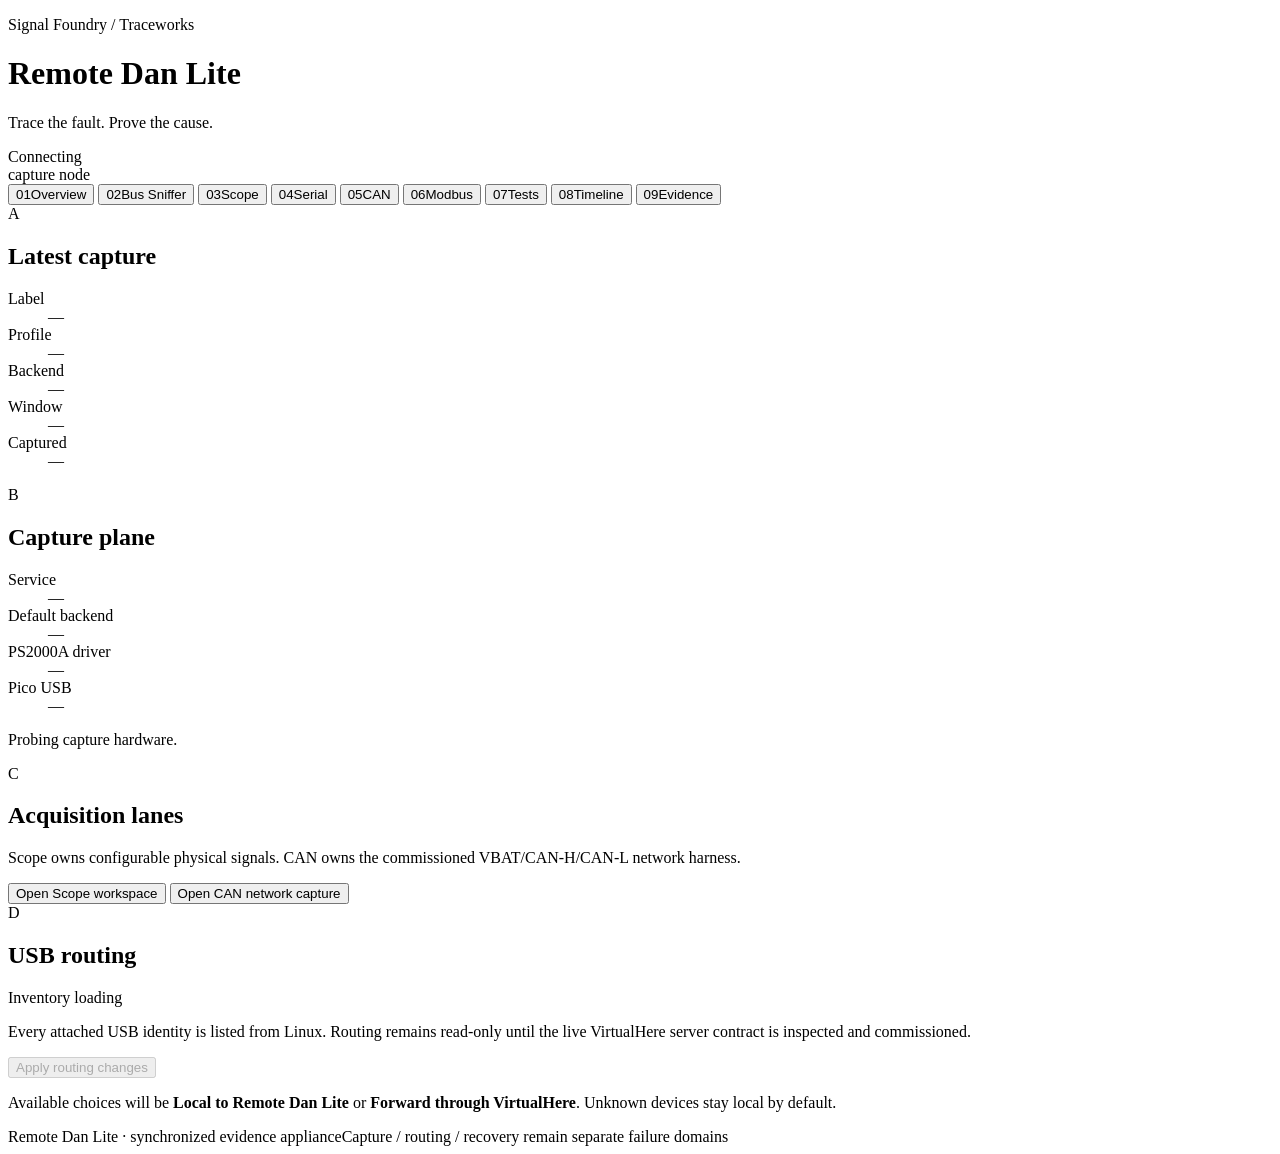
==== commit 98faa928: "feat: add CAN analysis v2" ====
--- a/remote_dan/static/index.html
+++ b/remote_dan/static/index.html
@@ -6,7 +6,7 @@
   <meta name="theme-color" content="#07100D">
   <title>Remote Dan Lite · Traceworks Console</title>
   <link rel="icon" href="data:image/svg+xml,%3Csvg xmlns='http://www.w3.org/2000/svg' viewBox='0 0 64 64'%3E%3Crect width='64' height='64' fill='%2307100D'/%3E%3Cpath d='M10 34h10l5-16 8 32 6-16h15' fill='none' stroke='%235CFF9A' stroke-width='5'/%3E%3C/svg%3E">
-  <link rel="stylesheet" href="/static/app.css?v=obd-fault-summary-v5-loadbank-owner-2">
+  <link rel="stylesheet" href="/static/app.css?v=can-analysis-v2">
 </head>
 <body>
   <div class="shell">
@@ -29,12 +29,10 @@
       <button class="tab-button" type="button" role="tab" id="tab-scope" data-tab="scope" aria-controls="panel-scope" aria-selected="false" tabindex="-1"><span>03</span>Scope</button>
       <button class="tab-button" type="button" role="tab" id="tab-serial" data-tab="serial" aria-controls="panel-serial" aria-selected="false" tabindex="-1"><span>04</span>Serial</button>
       <button class="tab-button" type="button" role="tab" id="tab-can" data-tab="can" aria-controls="panel-can" aria-selected="false" tabindex="-1"><span>05</span>CAN</button>
-      <button class="tab-button" type="button" role="tab" id="tab-obd" data-tab="obd" aria-controls="panel-obd" aria-selected="false" tabindex="-1"><span>06</span>OBD</button>
-      <button class="tab-button" type="button" role="tab" id="tab-modbus" data-tab="modbus" aria-controls="panel-modbus" aria-selected="false" tabindex="-1"><span>07</span>Modbus</button>
-      <button class="tab-button" type="button" role="tab" id="tab-load-bank" data-tab="load-bank" aria-controls="panel-load-bank" aria-selected="false" tabindex="-1"><span>08</span>Load Bank</button>
-      <button class="tab-button" type="button" role="tab" id="tab-tests" data-tab="tests" aria-controls="panel-tests" aria-selected="false" tabindex="-1"><span>09</span>Tests</button>
-      <button class="tab-button" type="button" role="tab" id="tab-timeline" data-tab="timeline" aria-controls="panel-timeline" aria-selected="false" tabindex="-1"><span>10</span>Timeline</button>
-      <button class="tab-button" type="button" role="tab" id="tab-evidence" data-tab="evidence" aria-controls="panel-evidence" aria-selected="false" tabindex="-1"><span>11</span>Evidence</button>
+      <button class="tab-button" type="button" role="tab" id="tab-modbus" data-tab="modbus" aria-controls="panel-modbus" aria-selected="false" tabindex="-1"><span>06</span>Modbus</button>
+      <button class="tab-button" type="button" role="tab" id="tab-tests" data-tab="tests" aria-controls="panel-tests" aria-selected="false" tabindex="-1"><span>07</span>Tests</button>
+      <button class="tab-button" type="button" role="tab" id="tab-timeline" data-tab="timeline" aria-controls="panel-timeline" aria-selected="false" tabindex="-1"><span>08</span>Timeline</button>
+      <button class="tab-button" type="button" role="tab" id="tab-evidence" data-tab="evidence" aria-controls="panel-evidence" aria-selected="false" tabindex="-1"><span>09</span>Evidence</button>
       </div>
     </nav>
 
@@ -91,7 +89,7 @@
           <form id="sniffer-form" class="sniffer-form">
             <label class="field"><span>Evidence label</span><input id="sniffer-label" maxlength="80" value="unknown bus survey" autocomplete="off"></label>
             <label class="field"><span>Verified connection</span><select id="sniffer-harness"><option value="unverified" selected>Unknown / unverified — blocked</option><option value="can-network">Commissioned CAN harness · A VBAT / B CAN-H / C CAN-L</option><option value="protected-differential">Protected differential input · B positive / C negative</option><option value="protected-single-ended">Protected single-ended input · A signal</option></select></label>
-            <label class="field"><span>Source</span><select id="sniffer-mode"><option value="hardware">Pico hardware</option></select></label>
+            <label class="field"><span>Source</span><select id="sniffer-mode"><option value="simulator">Simulator</option><option value="hardware">Pico hardware</option></select></label>
             <fieldset class="sniffer-safety">
               <legend>Hardware safety attestations</legend>
               <label><input id="sniffer-low-voltage" type="checkbox"> Low-voltage signal domain confirmed — not mains, hybrid/EV HV, ignition secondary, injector primary, or an unknown inductive output.</label>
@@ -170,6 +168,8 @@
               <label class="field">
                 <span>Source</span>
                 <select id="scope-mode" name="mode">
+                  <option value="auto">Auto</option>
+                  <option value="simulator">Simulator</option>
                   <option value="hardware">Pico hardware</option>
                 </select>
               </label>
@@ -251,7 +251,7 @@
           <form id="serial-capture-form" class="serial-capture-form">
             <label class="field serial-label"><span>Evidence label</span><input id="serial-label" maxlength="80" value="SEL serial receive proof" autocomplete="off"></label>
             <label class="field"><span>Duration</span><select id="serial-duration"><option value="1">1 second</option><option value="2">2 seconds</option><option value="5" selected>5 seconds</option><option value="10">10 seconds</option><option value="30">30 seconds</option></select></label>
-            <label class="field"><span>Source</span><select id="serial-mode"><option value="hardware">SEL C662 hardware</option></select></label>
+            <label class="field"><span>Source</span><select id="serial-mode"><option value="auto">Auto</option><option value="hardware">SEL C662 hardware</option><option value="simulator">Simulator</option></select></label>
             <label class="field"><span>Baud</span><select id="serial-baud"><option>300</option><option>600</option><option>1200</option><option>2400</option><option>4800</option><option selected>9600</option><option>19200</option><option>38400</option><option>57600</option><option>115200</option><option>230400</option></select></label>
             <label class="field"><span>Data bits</span><select id="serial-data-bits"><option>5</option><option>6</option><option>7</option><option selected>8</option></select></label>
             <label class="field"><span>Parity</span><select id="serial-parity"><option value="N" selected>None</option><option value="E">Even</option><option value="O">Odd</option></select></label>
@@ -263,7 +263,7 @@
 
         <section class="preview panel serial-preview">
           <div class="panel-heading"><div><span class="section-number">03A</span><h2>Byte timing evidence</h2></div><a id="serial-latest-report" class="text-link hidden" href="#">Open Field Journal PDF</a></div>
-          <div class="scope-grid"><div class="empty-preview" id="serial-empty-preview"><div class="reticle"></div><strong>No serial evidence loaded</strong><span>Capture a receive window from the C662.</span></div><img id="serial-overview" class="overview hidden" alt="Latest received serial bytes plotted over capture time"></div>
+          <div class="scope-grid"><div class="empty-preview" id="serial-empty-preview"><div class="reticle"></div><strong>No serial evidence loaded</strong><span>Capture a receive window from the C662 or simulator.</span></div><img id="serial-overview" class="overview hidden" alt="Latest received serial bytes plotted over capture time"></div>
           <div class="serial-decode-grid">
             <article><span>Text preview</span><pre id="serial-text-preview">No decoded text.</pre></article>
             <article><span>Hex preview</span><pre id="serial-hex-preview">No received bytes.</pre></article>
@@ -292,7 +292,7 @@
           <form id="can-capture-form" class="can-capture-form">
             <label class="field"><span>Evidence label</span><input id="can-label" maxlength="80" value="bench CAN proof" autocomplete="off"></label>
             <label class="field"><span>Window</span><select id="can-window"><option value="can-analysis" selected>Analyze · 25 ms · 10 MS/s</option><option value="short">Waveform · 40 ms</option><option value="medium">Waveform · 200 ms</option><option value="long">Waveform · 500 ms</option></select></label>
-            <label class="field"><span>Source</span><select id="can-mode"><option value="hardware">Pico hardware</option></select></label>
+            <label class="field"><span>Source</span><select id="can-mode"><option value="auto">Auto</option><option value="simulator">Simulator</option><option value="hardware">Pico hardware</option></select></label>
             <button class="capture-button" id="can-capture-button" type="submit"><span class="button-mark"></span>Capture network</button>
           </form>
           <div class="message" id="can-message" aria-live="polite">Network harness: A = VBAT through 20:1, B = CAN-H, C = CAN-L.</div>
@@ -348,9 +348,49 @@
           <div class="message" id="can-decode-message" aria-live="polite">Select an existing immutable capture. Decoding creates separate child evidence and performs 0 bus writes.</div>
           <p class="can-decode-limitation">This is generic Classical CAN decoding only; no DBC or OEM signal meaning is inferred. CAN FD payloads, ISO-TP, UDS, VINs, and PIDs are not decoded.</p>
         </section>
+        <section class="panel can-v2-diagnostics" id="can-diagnostic-summary" aria-labelledby="can-v2-heading">
+          <div class="panel-heading">
+            <div><span class="section-number">04D</span><h2 id="can-v2-heading">CAN Analysis v2 diagnostics</h2></div>
+            <div id="can-provenance-badges" class="can-provenance-badges" aria-label="Interpretation provenance"><span class="status-label planned">No evidence</span></div>
+          </div>
+          <div class="can-diagnostic-grid">
+            <article class="analysis-metric"><span>Capture duration</span><strong id="can-capture-duration">—</strong><small>Explicit sampled evidence window</small></article>
+            <article class="analysis-metric"><span>Sample interval</span><strong id="can-sample-interval">—</strong><small>Source waveform resolution</small></article>
+            <article class="analysis-metric"><span>Validated frame rate</span><strong id="can-frame-rate">—</strong><small>Frames / second over capture duration</small></article>
+            <article class="analysis-metric"><span>Bus occupancy</span><strong id="can-occupancy">—</strong><small>Occupied validated frame intervals</small></article>
+            <article class="analysis-metric"><span>ACK slots</span><strong id="can-ack-summary">—</strong><small>Dominant / recessive observations</small></article>
+            <article class="analysis-metric"><span>Integrity counts</span><strong id="can-integrity-counts">—</strong><small>Validated / rejected / unsupported FD</small></article>
+          </div>
+          <div class="can-level-grid">
+            <article><h3>Dominant sampled state</h3><p id="can-dominant-levels">CAN-H — · CAN-L — · differential — · common-mode —</p></article>
+            <article><h3>Recessive sampled state</h3><p id="can-recessive-levels">CAN-H — · CAN-L — · differential — · common-mode —</p></article>
+            <article><h3>Differential span</h3><p id="can-differential-span">—</p></article>
+            <article><h3>Transition support</h3><p id="can-transition-timing">—</p></article>
+          </div>
+          <aside class="can-capability-panel" id="can-capability-panel" aria-label="CAN analysis capability boundary">
+            <strong>Capability boundary</strong>
+            <p>Long listen-only traffic capture is NOT commissioned. No SocketCAN or local CAN provider exists. Analysis is limited to bounded existing sampled CAN-H/CAN-L evidence. No resistance or bus-health claim is made.</p>
+          </aside>
+        </section>
+        <section class="panel can-v2-visuals" aria-labelledby="can-timeline-heading">
+          <div class="panel-heading"><div><span class="section-number">04E</span><h2 id="can-timeline-heading">Bounded frame timeline</h2></div><span class="status-label planned">Maximum 200 rows</span></div>
+          <div id="can-frame-timeline" class="can-frame-timeline" role="list" aria-label="CAN frame timeline"><div role="listitem">No validated timeline loaded.</div></div>
+          <div class="panel-heading can-frame-heading"><div><span class="section-number">04F</span><h2>Payload byte / bit change heatmap</h2></div></div>
+          <div id="can-payload-heatmap" class="can-payload-heatmap" role="region" aria-label="Payload change heatmap"><p>No payload-change matrix loaded.</p></div>
+        </section>
+        <section class="panel can-comparison-panel" aria-labelledby="can-compare-heading">
+          <div class="panel-heading"><div><span class="section-number">04G</span><h2 id="can-compare-heading">Immutable baseline comparison</h2></div><span id="can-comparison-provenance" class="status-label planned">Authoritative children only</span></div>
+          <form id="can-compare-form" class="can-compare-form">
+            <label class="field"><span>Baseline CAN decode</span><select id="can-compare-baseline" required><option value="">No completed decode</option></select></label>
+            <label class="field"><span>Candidate CAN decode</span><select id="can-compare-candidate" required><option value="">No completed decode</option></select></label>
+            <button class="capture-button" id="can-compare-button" type="submit" disabled><span class="button-mark"></span>Compare immutable evidence</button>
+          </form>
+          <div class="message" id="can-compare-message" aria-live="polite">Choose two different complete authoritative CAN Analysis v2 children.</div>
+          <div id="can-compare-results" class="can-comparison-results" aria-live="polite"><p>No comparison loaded.</p></div>
+        </section>
         <section class="panel can-decode-results" aria-labelledby="can-identifier-heading">
           <div class="panel-heading">
-            <div><span class="section-number">04D</span><h2 id="can-identifier-heading">Identifier inventory</h2></div>
+            <div><span class="section-number">04H</span><h2 id="can-identifier-heading">Identifier inventory</h2></div>
             <div class="can-decode-artifacts"><a id="can-frames-artifact" class="text-link hidden" href="#">Frame JSONL</a><a id="can-identifiers-artifact" class="text-link hidden" href="#">Identifier CSV</a></div>
           </div>
           <div class="can-decode-filters">
@@ -361,11 +401,11 @@
           <div class="can-decode-table-scroll">
             <table id="can-identifier-table" class="can-decode-table">
               <caption>Bounded identifier inventory from validated Classical CAN frames</caption>
-              <thead><tr><th scope="col">ID</th><th scope="col">Format</th><th scope="col">Count</th><th scope="col">Cadence / frequency</th><th scope="col">Payload changes</th><th scope="col">Last payload</th></tr></thead>
-              <tbody id="can-identifier-rows"><tr><td colspan="6">No identifiers loaded.</td></tr></tbody>
+              <thead><tr><th scope="col">ID</th><th scope="col">Format</th><th scope="col">Count</th><th scope="col">Cadence / frequency</th><th scope="col">Interval jitter</th><th scope="col">Payload changes</th><th scope="col">Last payload</th></tr></thead>
+              <tbody id="can-identifier-rows"><tr><td colspan="7">No identifiers loaded.</td></tr></tbody>
             </table>
           </div>
-          <div class="panel-heading can-frame-heading"><div><span class="section-number">04E</span><h2>Validated frames</h2></div></div>
+          <div class="panel-heading can-frame-heading"><div><span class="section-number">04I</span><h2>Validated frames</h2></div></div>
           <div class="can-decode-table-scroll">
             <table id="can-frame-table" class="can-decode-table">
               <caption>Bounded CRC-valid Classical CAN frame rows</caption>
@@ -376,136 +416,13 @@
         </section>
       </section>
 
-      <section class="tab-panel" id="panel-obd" role="tabpanel" aria-labelledby="tab-obd" data-panel="obd" hidden>
-        <section class="panel obd-connection-panel" aria-labelledby="obd-heading">
-          <div class="panel-heading">
-            <div><span class="section-number">06</span><h2 id="obd-heading">Generic OBD workspace</h2></div>
-            <span class="status-label planned" id="obd-connection-status">Disconnected</span>
-          </div>
-          <p class="obd-boundary">SAE J1979 emissions diagnostics through the direct OBDLink SX path. Hardware v1 is commissioned only for ISO 15765-4 CAN 11/500. This is not full Subaru ABS, SRS, EyeSight, body, coding, or programming support.</p>
-          <div class="obd-toolbar">
-            <label class="field"><span>Diagnostic session</span><select id="obd-session-select"><option value="">No session selected</option></select></label>
-            <label class="field"><span>Provider</span><select id="obd-provider-mode"><option value="hardware">OBDLink SX · direct USB</option></select></label>
-            <button class="capture-button" id="obd-connect-button" type="button"><span class="button-mark"></span>Connect</button>
-            <button class="plain-button" id="obd-disconnect-button" type="button" disabled>Disconnect</button>
-          </div>
-          <div class="message" id="obd-message" aria-live="polite">Select a session for durable evidence, then connect.</div>
-          <dl class="obd-connection-grid">
-            <div><dt>Provider</dt><dd id="obd-provider">—</dd></div>
-            <div><dt>Protocol</dt><dd id="obd-protocol">—</dd></div>
-            <div><dt>ECU responders</dt><dd id="obd-ecu-summary">—</dd></div>
-            <div><dt>Supply</dt><dd id="obd-voltage">—</dd></div>
-          </dl>
-        </section>
-
-        <nav class="obd-subnav" aria-label="OBD views">
-          <div class="obd-tab-bar" role="tablist" aria-label="OBD workspaces">
-            <button type="button" role="tab" id="obd-tab-live-data" data-obd-tab="live-data" aria-controls="obd-panel-live-data" aria-selected="true" tabindex="0">Live Data</button>
-            <button type="button" role="tab" id="obd-tab-faults" data-obd-tab="faults" aria-controls="obd-panel-faults" aria-selected="false" tabindex="-1">Emissions DTCs</button>
-            <button type="button" role="tab" id="obd-tab-vehicle-info" data-obd-tab="vehicle-info" aria-controls="obd-panel-vehicle-info" aria-selected="false" tabindex="-1">Vehicle ID</button>
-            <button type="button" role="tab" id="obd-tab-records" data-obd-tab="records" aria-controls="obd-panel-records" aria-selected="false" tabindex="-1">Records</button>
-          </div>
-        </nav>
-
-        <section class="panel obd-subpanel" id="obd-panel-live-data" role="tabpanel" aria-labelledby="obd-tab-live-data" data-obd-panel="live-data">
-          <div class="panel-heading">
-            <div><span class="section-number">06A</span><h2>Live Data</h2></div>
-            <button class="plain-button" id="obd-live-save-button" type="button" disabled>Read and save</button>
-          </div>
-          <div class="message" id="obd-live-message">Connect to begin bounded live polling.</div>
-          <p class="obd-updated" id="obd-live-updated">Last update: —</p>
-          <div id="obd-live-list" class="obd-live-grid" role="list"><p class="empty-list">No live values loaded.</p></div>
-        </section>
-
-        <section class="panel obd-subpanel" id="obd-panel-faults" role="tabpanel" aria-labelledby="obd-tab-faults" data-obd-panel="faults" hidden>
-          <div class="panel-heading">
-            <div><span class="section-number">06B</span><h2>Generic emissions DTCs and readiness</h2></div>
-            <div class="obd-actions"><button class="plain-button" id="obd-fault-refresh-button" type="button" disabled>Read faults</button><button class="plain-button" id="obd-fault-save-button" type="button" disabled>Read and save</button></div>
-          </div>
-          <p class="obd-boundary">Generic emissions DTCs only from SAE J1979 services on responding powertrain ECUs. This is not a full Subaru module fault scan.</p>
-          <div class="message" id="obd-fault-message" aria-live="polite">No fault snapshot loaded.</div>
-          <div class="obd-fault-summary" id="obd-fault-summary">
-            <span>Confirmed/stored emissions DTCs</span>
-            <strong id="obd-confirmed-summary-count" aria-live="polite" tabindex="-1">—</strong>
-            <small id="obd-confirmed-summary-label">Not read</small>
-          </div>
-          <section class="obd-readiness" aria-labelledby="obd-readiness-heading">
-            <h3 id="obd-readiness-heading">MIL and readiness monitors</h3>
-            <div id="obd-readiness-list"><p class="empty-list">No readiness response loaded.</p></div>
-          </section>
-          <div class="obd-fault-grid">
-            <section aria-labelledby="obd-stored-heading"><h3 id="obd-stored-heading">Mode $03 · Confirmed/stored <span id="obd-stored-count">—</span></h3><p class="obd-service-status" id="obd-stored-status">Not read</p><ul id="obd-stored-list"><li>No stored DTC read loaded.</li></ul></section>
-            <section aria-labelledby="obd-pending-heading"><h3 id="obd-pending-heading">Mode $07 · Pending <span id="obd-pending-count">—</span></h3><p class="obd-service-status" id="obd-pending-status">Not read</p><ul id="obd-pending-list"><li>No pending DTC read loaded.</li></ul></section>
-            <section aria-labelledby="obd-permanent-heading"><h3 id="obd-permanent-heading">Mode $0A · Permanent <span id="obd-permanent-count">—</span></h3><p class="obd-service-status" id="obd-permanent-status">Not read</p><ul id="obd-permanent-list"><li>No permanent DTC read loaded.</li></ul></section>
-          </div>
-          <section class="obd-clear-panel" aria-labelledby="obd-clear-heading">
-            <h3 id="obd-clear-heading">Clear emissions diagnostic information · Mode $04</h3>
-            <p>Clearing codes does not prove the fault was repaired. It can erase stored emissions DTCs, freeze-frame and test information, and reset readiness monitors to incomplete.</p>
-            <p>Permanent DTCs generally cannot be erased with Mode $04; they clear only after the monitor verifies the repair.</p>
-            <p id="obd-clear-blocker" class="safety-warning">Blocked: Remote Dan Lite does not yet have the authenticated operator identity required for a defensible clear audit.</p>
-            <button class="danger-button" id="obd-clear-button" type="button" disabled>Clear disabled</button>
-          </section>
-        </section>
-
-        <section class="panel obd-subpanel" id="obd-panel-vehicle-info" role="tabpanel" aria-labelledby="obd-tab-vehicle-info" data-obd-panel="vehicle-info" hidden>
-          <div class="panel-heading">
-            <div><span class="section-number">06C</span><h2>Vehicle ID</h2></div>
-            <div class="obd-actions"><button class="plain-button" id="obd-vehicle-refresh-button" type="button" disabled>Read VIN from ECM</button><button class="plain-button" id="obd-vehicle-save-button" type="button" disabled>Read and save</button></div>
-          </div>
-          <p class="obd-boundary">Mode $09 PID $02 VIN only. Adapter, protocol, and responding ECU details remain in the connection summary above.</p>
-          <div class="message" id="obd-vehicle-message" aria-live="polite">No Mode $09 VIN response loaded.</div>
-          <div class="obd-vin-result" id="obd-vin-result">
-            <span>VIN reported by ECM</span>
-            <strong id="obd-vin" aria-live="polite" tabindex="-1">—</strong>
-            <small>VIN validation · <b id="obd-vin-validation">Not read</b></small>
-          </div>
-          <dl class="obd-vehicle-facts">
-            <div><dt>Reporting ECM response ID</dt><dd id="obd-vin-ecu">—</dd></div>
-            <div><dt>VIN reporting coverage</dt><dd id="obd-vin-coverage">—</dd></div>
-          </dl>
-        </section>
-
-        <section class="panel obd-subpanel" id="obd-panel-records" role="tabpanel" aria-labelledby="obd-tab-records" data-obd-panel="records" hidden>
-          <div class="panel-heading"><div><span class="section-number">06D</span><h2>Customer, vehicle, and session records</h2></div><button class="plain-button" id="obd-record-refresh-button" type="button">Refresh</button></div>
-          <div class="obd-record-grid">
-            <form id="obd-customer-form" class="obd-record-form">
-              <h3>New customer</h3>
-              <label class="field"><span>Name</span><input id="obd-customer-name" required maxlength="120" autocomplete="name"></label>
-              <label class="field"><span>Company</span><input id="obd-customer-company" maxlength="120" autocomplete="organization"></label>
-              <label class="field"><span>Phone</span><input id="obd-customer-phone" maxlength="40" autocomplete="tel"></label>
-              <label class="field"><span>Email</span><input id="obd-customer-email" type="email" maxlength="254" autocomplete="email"></label>
-              <button class="plain-button" type="submit">Create customer</button>
-            </form>
-            <form id="obd-vehicle-form" class="obd-record-form">
-              <h3>New vehicle</h3>
-              <label class="field"><span>Display name</span><input id="obd-vehicle-name" required maxlength="120"></label>
-              <label class="field"><span>VIN</span><input id="obd-vehicle-vin" maxlength="32" autocapitalize="characters"></label>
-              <label class="field"><span>Make</span><input id="obd-vehicle-make" maxlength="80"></label>
-              <label class="field"><span>Model</span><input id="obd-vehicle-model" maxlength="80"></label>
-              <label class="field"><span>Year</span><input id="obd-vehicle-year" type="number" min="1886" max="2200"></label>
-              <button class="plain-button" type="submit">Create vehicle</button>
-            </form>
-            <form id="obd-session-form" class="obd-record-form">
-              <h3>New diagnostic session</h3>
-              <label class="field"><span>Customer</span><select id="obd-session-customer" required><option value="">Select customer</option></select></label>
-              <label class="field"><span>Vehicle</span><select id="obd-session-vehicle" required><option value="">Select vehicle</option></select></label>
-              <label class="field"><span>Title</span><input id="obd-session-title" required maxlength="120" value="OBD diagnosis"></label>
-              <label class="field"><span>Purpose</span><input id="obd-session-purpose" required maxlength="240" value="Generic emissions diagnosis"></label>
-              <button class="plain-button" type="submit">Create session</button>
-            </form>
-          </div>
-          <div class="message" id="obd-record-message" aria-live="polite">Records are stored locally with the shared evidence database.</div>
-          <div id="obd-record-list" class="obd-record-list"><p class="empty-list">No diagnostic sessions loaded.</p></div>
-        </section>
-      </section>
-
       <section class="tab-panel" id="panel-modbus" role="tabpanel" aria-labelledby="tab-modbus" data-panel="modbus" hidden>
         <section class="panel modbus-scan-panel">
-          <div class="panel-heading"><div><span class="section-number">07</span><h2>Connected-network discovery</h2></div><span class="status-label live">Read only</span></div>
+          <div class="panel-heading"><div><span class="section-number">06</span><h2>Connected-network discovery</h2></div><span class="status-label live">Read only</span></div>
           <form id="modbus-scan-form" class="modbus-scan-form">
             <label class="field"><span>Evidence label</span><input id="modbus-label" maxlength="80" value="connected Modbus network" autocomplete="off"></label>
             <label class="field"><span>Interface and connected subnet</span><select id="modbus-subnet"><option value="">Loading interfaces…</option></select></label>
-            <label class="field"><span>Source</span><select id="modbus-mode"><option value="network" selected>Connected network</option></select></label>
+            <label class="field"><span>Source</span><select id="modbus-mode"><option value="network" selected>Connected network</option><option value="simulator">Simulator</option></select></label>
             <label class="field"><span>TCP connect timeout</span><select id="modbus-timeout"><option value="200">200 ms</option><option value="300" selected>300 ms</option><option value="500">500 ms</option><option value="750">750 ms</option></select></label>
             <button class="capture-button" id="modbus-scan-button" type="submit"><span class="button-mark"></span>Scan connected network</button>
           </form>
@@ -518,66 +435,18 @@
           <article class="panel metric"><span>Writes performed</span><strong id="modbus-write-count">0</strong><small>Not implemented</small></article>
         </div>
         <section class="panel modbus-inventory-panel">
-          <div class="panel-heading"><div><span class="section-number">07A</span><h2>Device inventory</h2></div><a id="modbus-report" class="text-link hidden" href="#">Open Field Journal PDF</a></div>
+          <div class="panel-heading"><div><span class="section-number">06A</span><h2>Device inventory</h2></div><a id="modbus-report" class="text-link hidden" href="#">Open Field Journal PDF</a></div>
           <div id="modbus-device-list" class="modbus-device-list"><p class="empty-list">No Modbus discovery evidence loaded.</p></div>
         </section>
         <section class="preview panel">
-          <div class="panel-heading"><div><span class="section-number">07B</span><h2>Network evidence</h2></div></div>
+          <div class="panel-heading"><div><span class="section-number">06B</span><h2>Network evidence</h2></div></div>
           <div class="scope-grid"><div class="empty-preview" id="modbus-empty-preview"><div class="reticle"></div><strong>No network scan loaded</strong><span>Every scan retains inventory CSV, safe parsed JSON, PNG, PDF, and hashes.</span></div><img id="modbus-overview" class="overview hidden" alt="Read-only Modbus network discovery overview"></div>
-        </section>
-      </section>
-
-      <section class="tab-panel" id="panel-load-bank" role="tabpanel" aria-labelledby="tab-load-bank" data-panel="load-bank" hidden>
-        <section class="panel loadbank-owner-panel">
-          <div class="panel-heading"><div><span class="section-number">08</span><h2>Current Collection Owner</h2></div><span class="status-label planned" id="loadbank-owner-status">Collector unavailable</span></div>
-          <form id="loadbank-owner-form" class="loadbank-owner-form">
-            <fieldset class="loadbank-owner-choices" disabled>
-              <legend>Select the one system allowed to collect load-bank evidence</legend>
-              <label><input id="loadbank-owner-off" type="radio" name="loadbank-owner" value="off"> <strong>Off</strong><span>No collector owns the controller.</span></label>
-              <label><input id="loadbank-owner-rdl" type="radio" name="loadbank-owner" value="rdl"> <strong>Remote Dan Lite</strong><span>The loopback collector may poll the controller.</span></label>
-              <label><input id="loadbank-owner-windows" type="radio" name="loadbank-owner" value="windows"> <strong>Windows Workstation</strong><span>Windows owns direct Ethernet collection.</span></label>
-            </fieldset>
-            <button class="capture-button" id="loadbank-owner-apply" type="submit" disabled>Apply Collection Owner</button>
-          </form>
-          <p class="message" id="loadbank-mode-message" role="status">In Windows mode, RDL polling is disabled. Windows communicates directly over Ethernet.</p>
-        </section>
-
-        <section class="panel loadbank-collection-panel">
-          <div class="panel-heading"><div><span class="section-number">08A</span><h2>Load-bank collection</h2></div><p>Collector ownership gates all controller access</p></div>
-          <div class="loadbank-endpoint"><span>Configured direct endpoint</span><strong>192.168.1.99:502 · Unit 125</strong><small>The browser cannot change the collector URL or credentials.</small></div>
-          <form id="loadbank-session-form" class="loadbank-session-form">
-            <div class="loadbank-discovery-control">
-              <button class="tool-button" id="loadbank-discover" type="button" disabled>Local RDL Auto Detect</button>
-              <label class="field"><span>Detected controller</span><select id="loadbank-controller" required disabled><option value="">Run Local RDL Auto Detect</option></select></label>
-            </div>
-            <label class="field"><span>Duration · minutes</span><input id="loadbank-duration" type="number" min="15" max="1440" step="15" value="60" required></label>
-            <label class="field"><span>Customer</span><input id="loadbank-customer" maxlength="120" autocomplete="organization" required></label>
-            <label class="field"><span>Work order</span><input id="loadbank-work-order" maxlength="80" autocomplete="off" required></label>
-            <label class="field"><span>Generator</span><input id="loadbank-generator" maxlength="120" autocomplete="off" required></label>
-            <label class="field"><span>Technician</span><input id="loadbank-technician" maxlength="120" autocomplete="name" required></label>
-            <div class="loadbank-session-actions">
-              <button class="capture-button" id="loadbank-start" type="submit" disabled><span class="button-mark"></span>Start collection</button>
-              <button class="tool-button" id="loadbank-stop" type="button" disabled>Stop active collection</button>
-            </div>
-          </form>
-          <p class="message" id="loadbank-message" role="status">Load Bank unavailable until the server-side collector is configured.</p>
-        </section>
-
-        <div class="metric-grid loadbank-metrics">
-          <article class="panel metric"><span>Captured</span><strong id="loadbank-captured">—</strong><small>collection points</small></article>
-          <article class="panel metric"><span>Expected</span><strong id="loadbank-expected">—</strong><small>collection points</small></article>
-          <article class="panel metric"><span>Quality status</span><strong id="loadbank-quality">—</strong><small>collector assessment</small></article>
-        </div>
-
-        <section class="panel loadbank-evidence-panel">
-          <div class="panel-heading"><div><span class="section-number">08B</span><h2>Recent session evidence</h2></div><p>ZIP packages served through the RDL proxy</p></div>
-          <div id="loadbank-session-list" class="loadbank-session-list"><p class="empty-list">No load-bank sessions reported.</p></div>
         </section>
       </section>
 
       <section class="tab-panel" id="panel-tests" role="tabpanel" aria-labelledby="tab-tests" data-panel="tests" hidden>
         <section class="panel commissioned-panel">
-          <div class="panel-heading"><div><span class="section-number">09</span><h2>Guided tests</h2></div><span class="status-label planned">Framework ready</span></div>
+          <div class="panel-heading"><div><span class="section-number">07</span><h2>Guided tests</h2></div><span class="status-label planned">Framework ready</span></div>
           <div class="test-grid">
             <article><strong>Relative compression</strong><span>Connection → signal check → bounded capture → calculation → findings</span><small>Not commissioned</small></article>
             <article><strong>Cylinder contribution</strong><span>Shared capture engines with explicit stimulus authority</span><small>Not commissioned</small></article>
@@ -588,17 +457,17 @@
       </section>
 
       <section class="tab-panel" id="panel-timeline" role="tabpanel" aria-labelledby="tab-timeline" data-panel="timeline" hidden>
-        <section class="panel"><div class="panel-heading"><div><span class="section-number">10</span><h2>Capture timeline</h2></div><p>Newest first · shared evidence state</p></div><div id="timeline-list" class="timeline-list"><p class="empty-list">No capture events yet.</p></div></section>
+        <section class="panel"><div class="panel-heading"><div><span class="section-number">08</span><h2>Capture timeline</h2></div><p>Newest first · shared evidence state</p></div><div id="timeline-list" class="timeline-list"><p class="empty-list">No capture events yet.</p></div></section>
       </section>
 
       <section class="tab-panel" id="panel-evidence" role="tabpanel" aria-labelledby="tab-evidence" data-panel="evidence" hidden>
-        <section class="runs panel"><div class="panel-heading"><div><span class="section-number">11</span><h2>Field Journal</h2></div><button id="refresh" class="plain-button" type="button">Refresh</button></div><div id="run-list" class="run-list"><p class="empty-list">No evidence packages yet.</p></div></section>
+        <section class="runs panel"><div class="panel-heading"><div><span class="section-number">09</span><h2>Field Journal</h2></div><button id="refresh" class="plain-button" type="button">Refresh</button></div><div id="run-list" class="run-list"><p class="empty-list">No evidence packages yet.</p></div></section>
       </section>
     </main>
 
     <footer><span>Remote Dan Lite · synchronized evidence appliance</span><span>Capture / routing / recovery remain separate failure domains</span></footer>
   </div>
-  <script src="/static/can_request_gate.js?v=can-decode-v1-remediation2" defer></script>
-  <script src="/static/app.js?v=obd-fault-summary-v5-loadbank-owner-2" defer></script>
+  <script src="/static/can_request_gate.js?v=can-analysis-v2" defer></script>
+  <script src="/static/app.js?v=can-analysis-v2" defer></script>
 </body>
 </html>
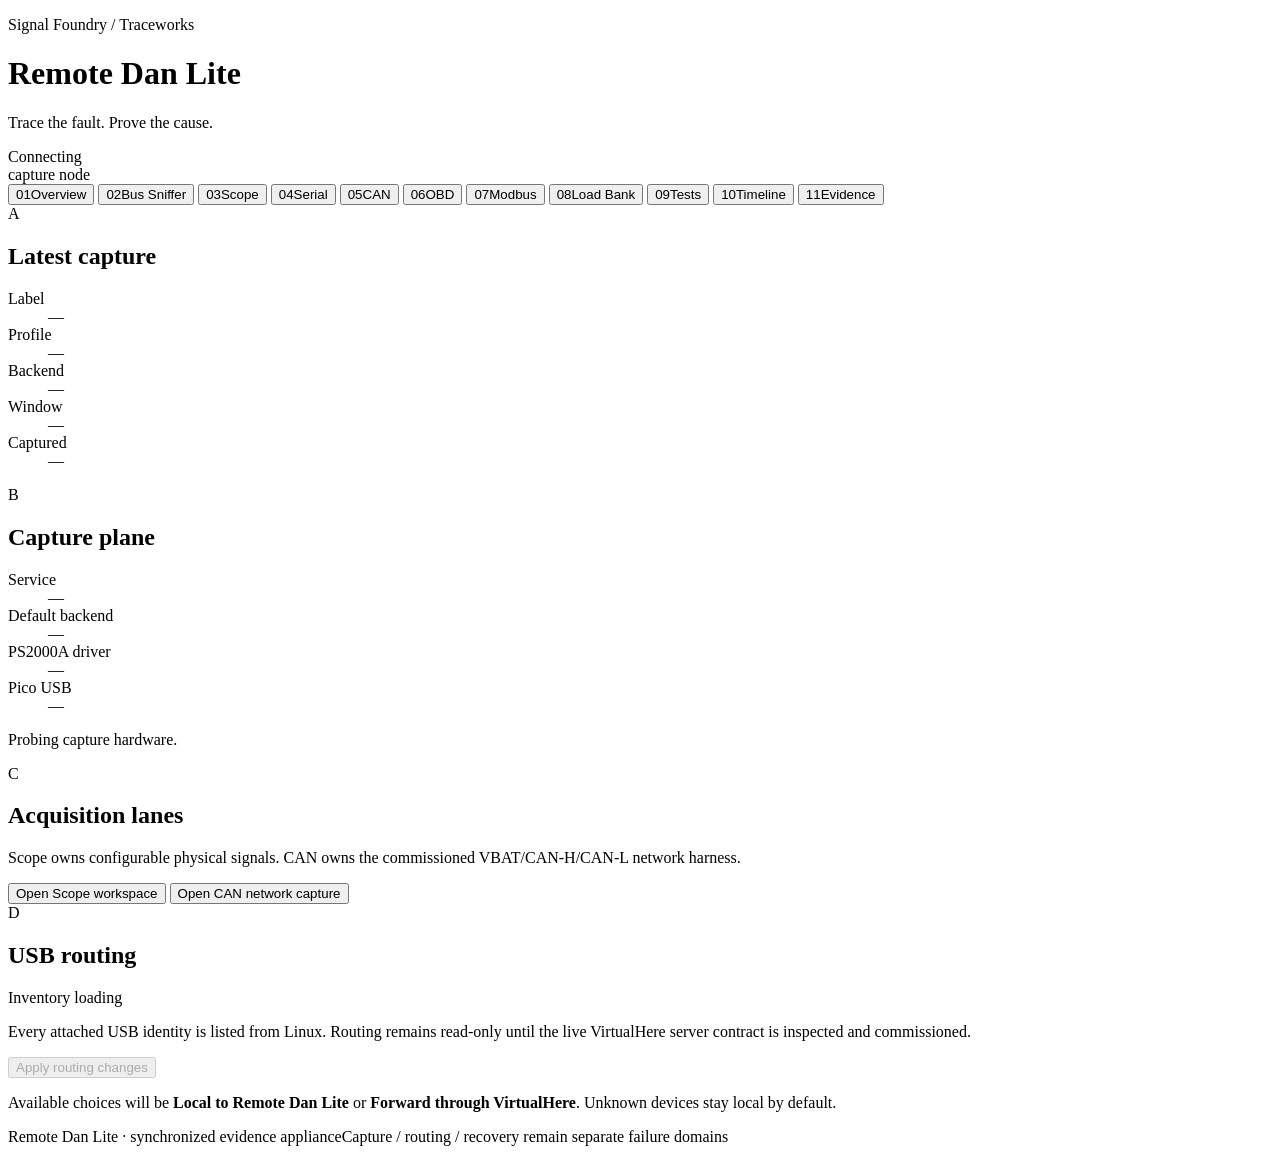
==== commit 66a4898b: "merge: integrate CAN analysis v2 with OBD and load bank" ====
--- a/remote_dan/static/index.html
+++ b/remote_dan/static/index.html
@@ -6,7 +6,7 @@
   <meta name="theme-color" content="#07100D">
   <title>Remote Dan Lite · Traceworks Console</title>
   <link rel="icon" href="data:image/svg+xml,%3Csvg xmlns='http://www.w3.org/2000/svg' viewBox='0 0 64 64'%3E%3Crect width='64' height='64' fill='%2307100D'/%3E%3Cpath d='M10 34h10l5-16 8 32 6-16h15' fill='none' stroke='%235CFF9A' stroke-width='5'/%3E%3C/svg%3E">
-  <link rel="stylesheet" href="/static/app.css?v=can-analysis-v2">
+  <link rel="stylesheet" href="/static/app.css?v=can-v2-obd-loadbank-0.4.0">
 </head>
 <body>
   <div class="shell">
@@ -29,10 +29,12 @@
       <button class="tab-button" type="button" role="tab" id="tab-scope" data-tab="scope" aria-controls="panel-scope" aria-selected="false" tabindex="-1"><span>03</span>Scope</button>
       <button class="tab-button" type="button" role="tab" id="tab-serial" data-tab="serial" aria-controls="panel-serial" aria-selected="false" tabindex="-1"><span>04</span>Serial</button>
       <button class="tab-button" type="button" role="tab" id="tab-can" data-tab="can" aria-controls="panel-can" aria-selected="false" tabindex="-1"><span>05</span>CAN</button>
-      <button class="tab-button" type="button" role="tab" id="tab-modbus" data-tab="modbus" aria-controls="panel-modbus" aria-selected="false" tabindex="-1"><span>06</span>Modbus</button>
-      <button class="tab-button" type="button" role="tab" id="tab-tests" data-tab="tests" aria-controls="panel-tests" aria-selected="false" tabindex="-1"><span>07</span>Tests</button>
-      <button class="tab-button" type="button" role="tab" id="tab-timeline" data-tab="timeline" aria-controls="panel-timeline" aria-selected="false" tabindex="-1"><span>08</span>Timeline</button>
-      <button class="tab-button" type="button" role="tab" id="tab-evidence" data-tab="evidence" aria-controls="panel-evidence" aria-selected="false" tabindex="-1"><span>09</span>Evidence</button>
+      <button class="tab-button" type="button" role="tab" id="tab-obd" data-tab="obd" aria-controls="panel-obd" aria-selected="false" tabindex="-1"><span>06</span>OBD</button>
+      <button class="tab-button" type="button" role="tab" id="tab-modbus" data-tab="modbus" aria-controls="panel-modbus" aria-selected="false" tabindex="-1"><span>07</span>Modbus</button>
+      <button class="tab-button" type="button" role="tab" id="tab-load-bank" data-tab="load-bank" aria-controls="panel-load-bank" aria-selected="false" tabindex="-1"><span>08</span>Load Bank</button>
+      <button class="tab-button" type="button" role="tab" id="tab-tests" data-tab="tests" aria-controls="panel-tests" aria-selected="false" tabindex="-1"><span>09</span>Tests</button>
+      <button class="tab-button" type="button" role="tab" id="tab-timeline" data-tab="timeline" aria-controls="panel-timeline" aria-selected="false" tabindex="-1"><span>10</span>Timeline</button>
+      <button class="tab-button" type="button" role="tab" id="tab-evidence" data-tab="evidence" aria-controls="panel-evidence" aria-selected="false" tabindex="-1"><span>11</span>Evidence</button>
       </div>
     </nav>
 
@@ -89,7 +91,7 @@
           <form id="sniffer-form" class="sniffer-form">
             <label class="field"><span>Evidence label</span><input id="sniffer-label" maxlength="80" value="unknown bus survey" autocomplete="off"></label>
             <label class="field"><span>Verified connection</span><select id="sniffer-harness"><option value="unverified" selected>Unknown / unverified — blocked</option><option value="can-network">Commissioned CAN harness · A VBAT / B CAN-H / C CAN-L</option><option value="protected-differential">Protected differential input · B positive / C negative</option><option value="protected-single-ended">Protected single-ended input · A signal</option></select></label>
-            <label class="field"><span>Source</span><select id="sniffer-mode"><option value="simulator">Simulator</option><option value="hardware">Pico hardware</option></select></label>
+            <label class="field"><span>Source</span><select id="sniffer-mode"><option value="hardware">Pico hardware</option></select></label>
             <fieldset class="sniffer-safety">
               <legend>Hardware safety attestations</legend>
               <label><input id="sniffer-low-voltage" type="checkbox"> Low-voltage signal domain confirmed — not mains, hybrid/EV HV, ignition secondary, injector primary, or an unknown inductive output.</label>
@@ -168,8 +170,6 @@
               <label class="field">
                 <span>Source</span>
                 <select id="scope-mode" name="mode">
-                  <option value="auto">Auto</option>
-                  <option value="simulator">Simulator</option>
                   <option value="hardware">Pico hardware</option>
                 </select>
               </label>
@@ -251,7 +251,7 @@
           <form id="serial-capture-form" class="serial-capture-form">
             <label class="field serial-label"><span>Evidence label</span><input id="serial-label" maxlength="80" value="SEL serial receive proof" autocomplete="off"></label>
             <label class="field"><span>Duration</span><select id="serial-duration"><option value="1">1 second</option><option value="2">2 seconds</option><option value="5" selected>5 seconds</option><option value="10">10 seconds</option><option value="30">30 seconds</option></select></label>
-            <label class="field"><span>Source</span><select id="serial-mode"><option value="auto">Auto</option><option value="hardware">SEL C662 hardware</option><option value="simulator">Simulator</option></select></label>
+            <label class="field"><span>Source</span><select id="serial-mode"><option value="hardware">SEL C662 hardware</option></select></label>
             <label class="field"><span>Baud</span><select id="serial-baud"><option>300</option><option>600</option><option>1200</option><option>2400</option><option>4800</option><option selected>9600</option><option>19200</option><option>38400</option><option>57600</option><option>115200</option><option>230400</option></select></label>
             <label class="field"><span>Data bits</span><select id="serial-data-bits"><option>5</option><option>6</option><option>7</option><option selected>8</option></select></label>
             <label class="field"><span>Parity</span><select id="serial-parity"><option value="N" selected>None</option><option value="E">Even</option><option value="O">Odd</option></select></label>
@@ -263,7 +263,7 @@
 
         <section class="preview panel serial-preview">
           <div class="panel-heading"><div><span class="section-number">03A</span><h2>Byte timing evidence</h2></div><a id="serial-latest-report" class="text-link hidden" href="#">Open Field Journal PDF</a></div>
-          <div class="scope-grid"><div class="empty-preview" id="serial-empty-preview"><div class="reticle"></div><strong>No serial evidence loaded</strong><span>Capture a receive window from the C662 or simulator.</span></div><img id="serial-overview" class="overview hidden" alt="Latest received serial bytes plotted over capture time"></div>
+          <div class="scope-grid"><div class="empty-preview" id="serial-empty-preview"><div class="reticle"></div><strong>No serial evidence loaded</strong><span>Capture a receive window from the C662.</span></div><img id="serial-overview" class="overview hidden" alt="Latest received serial bytes plotted over capture time"></div>
           <div class="serial-decode-grid">
             <article><span>Text preview</span><pre id="serial-text-preview">No decoded text.</pre></article>
             <article><span>Hex preview</span><pre id="serial-hex-preview">No received bytes.</pre></article>
@@ -292,7 +292,7 @@
           <form id="can-capture-form" class="can-capture-form">
             <label class="field"><span>Evidence label</span><input id="can-label" maxlength="80" value="bench CAN proof" autocomplete="off"></label>
             <label class="field"><span>Window</span><select id="can-window"><option value="can-analysis" selected>Analyze · 25 ms · 10 MS/s</option><option value="short">Waveform · 40 ms</option><option value="medium">Waveform · 200 ms</option><option value="long">Waveform · 500 ms</option></select></label>
-            <label class="field"><span>Source</span><select id="can-mode"><option value="auto">Auto</option><option value="simulator">Simulator</option><option value="hardware">Pico hardware</option></select></label>
+            <label class="field"><span>Source</span><select id="can-mode"><option value="hardware">Pico hardware</option></select></label>
             <button class="capture-button" id="can-capture-button" type="submit"><span class="button-mark"></span>Capture network</button>
           </form>
           <div class="message" id="can-message" aria-live="polite">Network harness: A = VBAT through 20:1, B = CAN-H, C = CAN-L.</div>
@@ -416,13 +416,136 @@
         </section>
       </section>
 
+      <section class="tab-panel" id="panel-obd" role="tabpanel" aria-labelledby="tab-obd" data-panel="obd" hidden>
+        <section class="panel obd-connection-panel" aria-labelledby="obd-heading">
+          <div class="panel-heading">
+            <div><span class="section-number">06</span><h2 id="obd-heading">Generic OBD workspace</h2></div>
+            <span class="status-label planned" id="obd-connection-status">Disconnected</span>
+          </div>
+          <p class="obd-boundary">SAE J1979 emissions diagnostics through the direct OBDLink SX path. Hardware v1 is commissioned only for ISO 15765-4 CAN 11/500. This is not full Subaru ABS, SRS, EyeSight, body, coding, or programming support.</p>
+          <div class="obd-toolbar">
+            <label class="field"><span>Diagnostic session</span><select id="obd-session-select"><option value="">No session selected</option></select></label>
+            <label class="field"><span>Provider</span><select id="obd-provider-mode"><option value="hardware">OBDLink SX · direct USB</option></select></label>
+            <button class="capture-button" id="obd-connect-button" type="button"><span class="button-mark"></span>Connect</button>
+            <button class="plain-button" id="obd-disconnect-button" type="button" disabled>Disconnect</button>
+          </div>
+          <div class="message" id="obd-message" aria-live="polite">Select a session for durable evidence, then connect.</div>
+          <dl class="obd-connection-grid">
+            <div><dt>Provider</dt><dd id="obd-provider">—</dd></div>
+            <div><dt>Protocol</dt><dd id="obd-protocol">—</dd></div>
+            <div><dt>ECU responders</dt><dd id="obd-ecu-summary">—</dd></div>
+            <div><dt>Supply</dt><dd id="obd-voltage">—</dd></div>
+          </dl>
+        </section>
+
+        <nav class="obd-subnav" aria-label="OBD views">
+          <div class="obd-tab-bar" role="tablist" aria-label="OBD workspaces">
+            <button type="button" role="tab" id="obd-tab-live-data" data-obd-tab="live-data" aria-controls="obd-panel-live-data" aria-selected="true" tabindex="0">Live Data</button>
+            <button type="button" role="tab" id="obd-tab-faults" data-obd-tab="faults" aria-controls="obd-panel-faults" aria-selected="false" tabindex="-1">Emissions DTCs</button>
+            <button type="button" role="tab" id="obd-tab-vehicle-info" data-obd-tab="vehicle-info" aria-controls="obd-panel-vehicle-info" aria-selected="false" tabindex="-1">Vehicle ID</button>
+            <button type="button" role="tab" id="obd-tab-records" data-obd-tab="records" aria-controls="obd-panel-records" aria-selected="false" tabindex="-1">Records</button>
+          </div>
+        </nav>
+
+        <section class="panel obd-subpanel" id="obd-panel-live-data" role="tabpanel" aria-labelledby="obd-tab-live-data" data-obd-panel="live-data">
+          <div class="panel-heading">
+            <div><span class="section-number">06A</span><h2>Live Data</h2></div>
+            <button class="plain-button" id="obd-live-save-button" type="button" disabled>Read and save</button>
+          </div>
+          <div class="message" id="obd-live-message">Connect to begin bounded live polling.</div>
+          <p class="obd-updated" id="obd-live-updated">Last update: —</p>
+          <div id="obd-live-list" class="obd-live-grid" role="list"><p class="empty-list">No live values loaded.</p></div>
+        </section>
+
+        <section class="panel obd-subpanel" id="obd-panel-faults" role="tabpanel" aria-labelledby="obd-tab-faults" data-obd-panel="faults" hidden>
+          <div class="panel-heading">
+            <div><span class="section-number">06B</span><h2>Generic emissions DTCs and readiness</h2></div>
+            <div class="obd-actions"><button class="plain-button" id="obd-fault-refresh-button" type="button" disabled>Read faults</button><button class="plain-button" id="obd-fault-save-button" type="button" disabled>Read and save</button></div>
+          </div>
+          <p class="obd-boundary">Generic emissions DTCs only from SAE J1979 services on responding powertrain ECUs. This is not a full Subaru module fault scan.</p>
+          <div class="message" id="obd-fault-message" aria-live="polite">No fault snapshot loaded.</div>
+          <div class="obd-fault-summary" id="obd-fault-summary">
+            <span>Confirmed/stored emissions DTCs</span>
+            <strong id="obd-confirmed-summary-count" aria-live="polite" tabindex="-1">—</strong>
+            <small id="obd-confirmed-summary-label">Not read</small>
+          </div>
+          <section class="obd-readiness" aria-labelledby="obd-readiness-heading">
+            <h3 id="obd-readiness-heading">MIL and readiness monitors</h3>
+            <div id="obd-readiness-list"><p class="empty-list">No readiness response loaded.</p></div>
+          </section>
+          <div class="obd-fault-grid">
+            <section aria-labelledby="obd-stored-heading"><h3 id="obd-stored-heading">Mode $03 · Confirmed/stored <span id="obd-stored-count">—</span></h3><p class="obd-service-status" id="obd-stored-status">Not read</p><ul id="obd-stored-list"><li>No stored DTC read loaded.</li></ul></section>
+            <section aria-labelledby="obd-pending-heading"><h3 id="obd-pending-heading">Mode $07 · Pending <span id="obd-pending-count">—</span></h3><p class="obd-service-status" id="obd-pending-status">Not read</p><ul id="obd-pending-list"><li>No pending DTC read loaded.</li></ul></section>
+            <section aria-labelledby="obd-permanent-heading"><h3 id="obd-permanent-heading">Mode $0A · Permanent <span id="obd-permanent-count">—</span></h3><p class="obd-service-status" id="obd-permanent-status">Not read</p><ul id="obd-permanent-list"><li>No permanent DTC read loaded.</li></ul></section>
+          </div>
+          <section class="obd-clear-panel" aria-labelledby="obd-clear-heading">
+            <h3 id="obd-clear-heading">Clear emissions diagnostic information · Mode $04</h3>
+            <p>Clearing codes does not prove the fault was repaired. It can erase stored emissions DTCs, freeze-frame and test information, and reset readiness monitors to incomplete.</p>
+            <p>Permanent DTCs generally cannot be erased with Mode $04; they clear only after the monitor verifies the repair.</p>
+            <p id="obd-clear-blocker" class="safety-warning">Blocked: Remote Dan Lite does not yet have the authenticated operator identity required for a defensible clear audit.</p>
+            <button class="danger-button" id="obd-clear-button" type="button" disabled>Clear disabled</button>
+          </section>
+        </section>
+
+        <section class="panel obd-subpanel" id="obd-panel-vehicle-info" role="tabpanel" aria-labelledby="obd-tab-vehicle-info" data-obd-panel="vehicle-info" hidden>
+          <div class="panel-heading">
+            <div><span class="section-number">06C</span><h2>Vehicle ID</h2></div>
+            <div class="obd-actions"><button class="plain-button" id="obd-vehicle-refresh-button" type="button" disabled>Read VIN from ECM</button><button class="plain-button" id="obd-vehicle-save-button" type="button" disabled>Read and save</button></div>
+          </div>
+          <p class="obd-boundary">Mode $09 PID $02 VIN only. Adapter, protocol, and responding ECU details remain in the connection summary above.</p>
+          <div class="message" id="obd-vehicle-message" aria-live="polite">No Mode $09 VIN response loaded.</div>
+          <div class="obd-vin-result" id="obd-vin-result">
+            <span>VIN reported by ECM</span>
+            <strong id="obd-vin" aria-live="polite" tabindex="-1">—</strong>
+            <small>VIN validation · <b id="obd-vin-validation">Not read</b></small>
+          </div>
+          <dl class="obd-vehicle-facts">
+            <div><dt>Reporting ECM response ID</dt><dd id="obd-vin-ecu">—</dd></div>
+            <div><dt>VIN reporting coverage</dt><dd id="obd-vin-coverage">—</dd></div>
+          </dl>
+        </section>
+
+        <section class="panel obd-subpanel" id="obd-panel-records" role="tabpanel" aria-labelledby="obd-tab-records" data-obd-panel="records" hidden>
+          <div class="panel-heading"><div><span class="section-number">06D</span><h2>Customer, vehicle, and session records</h2></div><button class="plain-button" id="obd-record-refresh-button" type="button">Refresh</button></div>
+          <div class="obd-record-grid">
+            <form id="obd-customer-form" class="obd-record-form">
+              <h3>New customer</h3>
+              <label class="field"><span>Name</span><input id="obd-customer-name" required maxlength="120" autocomplete="name"></label>
+              <label class="field"><span>Company</span><input id="obd-customer-company" maxlength="120" autocomplete="organization"></label>
+              <label class="field"><span>Phone</span><input id="obd-customer-phone" maxlength="40" autocomplete="tel"></label>
+              <label class="field"><span>Email</span><input id="obd-customer-email" type="email" maxlength="254" autocomplete="email"></label>
+              <button class="plain-button" type="submit">Create customer</button>
+            </form>
+            <form id="obd-vehicle-form" class="obd-record-form">
+              <h3>New vehicle</h3>
+              <label class="field"><span>Display name</span><input id="obd-vehicle-name" required maxlength="120"></label>
+              <label class="field"><span>VIN</span><input id="obd-vehicle-vin" maxlength="32" autocapitalize="characters"></label>
+              <label class="field"><span>Make</span><input id="obd-vehicle-make" maxlength="80"></label>
+              <label class="field"><span>Model</span><input id="obd-vehicle-model" maxlength="80"></label>
+              <label class="field"><span>Year</span><input id="obd-vehicle-year" type="number" min="1886" max="2200"></label>
+              <button class="plain-button" type="submit">Create vehicle</button>
+            </form>
+            <form id="obd-session-form" class="obd-record-form">
+              <h3>New diagnostic session</h3>
+              <label class="field"><span>Customer</span><select id="obd-session-customer" required><option value="">Select customer</option></select></label>
+              <label class="field"><span>Vehicle</span><select id="obd-session-vehicle" required><option value="">Select vehicle</option></select></label>
+              <label class="field"><span>Title</span><input id="obd-session-title" required maxlength="120" value="OBD diagnosis"></label>
+              <label class="field"><span>Purpose</span><input id="obd-session-purpose" required maxlength="240" value="Generic emissions diagnosis"></label>
+              <button class="plain-button" type="submit">Create session</button>
+            </form>
+          </div>
+          <div class="message" id="obd-record-message" aria-live="polite">Records are stored locally with the shared evidence database.</div>
+          <div id="obd-record-list" class="obd-record-list"><p class="empty-list">No diagnostic sessions loaded.</p></div>
+        </section>
+      </section>
+
       <section class="tab-panel" id="panel-modbus" role="tabpanel" aria-labelledby="tab-modbus" data-panel="modbus" hidden>
         <section class="panel modbus-scan-panel">
-          <div class="panel-heading"><div><span class="section-number">06</span><h2>Connected-network discovery</h2></div><span class="status-label live">Read only</span></div>
+          <div class="panel-heading"><div><span class="section-number">07</span><h2>Connected-network discovery</h2></div><span class="status-label live">Read only</span></div>
           <form id="modbus-scan-form" class="modbus-scan-form">
             <label class="field"><span>Evidence label</span><input id="modbus-label" maxlength="80" value="connected Modbus network" autocomplete="off"></label>
             <label class="field"><span>Interface and connected subnet</span><select id="modbus-subnet"><option value="">Loading interfaces…</option></select></label>
-            <label class="field"><span>Source</span><select id="modbus-mode"><option value="network" selected>Connected network</option><option value="simulator">Simulator</option></select></label>
+            <label class="field"><span>Source</span><select id="modbus-mode"><option value="network" selected>Connected network</option></select></label>
             <label class="field"><span>TCP connect timeout</span><select id="modbus-timeout"><option value="200">200 ms</option><option value="300" selected>300 ms</option><option value="500">500 ms</option><option value="750">750 ms</option></select></label>
             <button class="capture-button" id="modbus-scan-button" type="submit"><span class="button-mark"></span>Scan connected network</button>
           </form>
@@ -435,18 +558,66 @@
           <article class="panel metric"><span>Writes performed</span><strong id="modbus-write-count">0</strong><small>Not implemented</small></article>
         </div>
         <section class="panel modbus-inventory-panel">
-          <div class="panel-heading"><div><span class="section-number">06A</span><h2>Device inventory</h2></div><a id="modbus-report" class="text-link hidden" href="#">Open Field Journal PDF</a></div>
+          <div class="panel-heading"><div><span class="section-number">07A</span><h2>Device inventory</h2></div><a id="modbus-report" class="text-link hidden" href="#">Open Field Journal PDF</a></div>
           <div id="modbus-device-list" class="modbus-device-list"><p class="empty-list">No Modbus discovery evidence loaded.</p></div>
         </section>
         <section class="preview panel">
-          <div class="panel-heading"><div><span class="section-number">06B</span><h2>Network evidence</h2></div></div>
+          <div class="panel-heading"><div><span class="section-number">07B</span><h2>Network evidence</h2></div></div>
           <div class="scope-grid"><div class="empty-preview" id="modbus-empty-preview"><div class="reticle"></div><strong>No network scan loaded</strong><span>Every scan retains inventory CSV, safe parsed JSON, PNG, PDF, and hashes.</span></div><img id="modbus-overview" class="overview hidden" alt="Read-only Modbus network discovery overview"></div>
+        </section>
+      </section>
+
+      <section class="tab-panel" id="panel-load-bank" role="tabpanel" aria-labelledby="tab-load-bank" data-panel="load-bank" hidden>
+        <section class="panel loadbank-owner-panel">
+          <div class="panel-heading"><div><span class="section-number">08</span><h2>Current Collection Owner</h2></div><span class="status-label planned" id="loadbank-owner-status">Collector unavailable</span></div>
+          <form id="loadbank-owner-form" class="loadbank-owner-form">
+            <fieldset class="loadbank-owner-choices" disabled>
+              <legend>Select the one system allowed to collect load-bank evidence</legend>
+              <label><input id="loadbank-owner-off" type="radio" name="loadbank-owner" value="off"> <strong>Off</strong><span>No collector owns the controller.</span></label>
+              <label><input id="loadbank-owner-rdl" type="radio" name="loadbank-owner" value="rdl"> <strong>Remote Dan Lite</strong><span>The loopback collector may poll the controller.</span></label>
+              <label><input id="loadbank-owner-windows" type="radio" name="loadbank-owner" value="windows"> <strong>Windows Workstation</strong><span>Windows owns direct Ethernet collection.</span></label>
+            </fieldset>
+            <button class="capture-button" id="loadbank-owner-apply" type="submit" disabled>Apply Collection Owner</button>
+          </form>
+          <p class="message" id="loadbank-mode-message" role="status">In Windows mode, RDL polling is disabled. Windows communicates directly over Ethernet.</p>
+        </section>
+
+        <section class="panel loadbank-collection-panel">
+          <div class="panel-heading"><div><span class="section-number">08A</span><h2>Load-bank collection</h2></div><p>Collector ownership gates all controller access</p></div>
+          <div class="loadbank-endpoint"><span>Configured direct endpoint</span><strong>192.168.1.99:502 · Unit 125</strong><small>The browser cannot change the collector URL or credentials.</small></div>
+          <form id="loadbank-session-form" class="loadbank-session-form">
+            <div class="loadbank-discovery-control">
+              <button class="tool-button" id="loadbank-discover" type="button" disabled>Local RDL Auto Detect</button>
+              <label class="field"><span>Detected controller</span><select id="loadbank-controller" required disabled><option value="">Run Local RDL Auto Detect</option></select></label>
+            </div>
+            <label class="field"><span>Duration · minutes</span><input id="loadbank-duration" type="number" min="15" max="1440" step="15" value="60" required></label>
+            <label class="field"><span>Customer</span><input id="loadbank-customer" maxlength="120" autocomplete="organization" required></label>
+            <label class="field"><span>Work order</span><input id="loadbank-work-order" maxlength="80" autocomplete="off" required></label>
+            <label class="field"><span>Generator</span><input id="loadbank-generator" maxlength="120" autocomplete="off" required></label>
+            <label class="field"><span>Technician</span><input id="loadbank-technician" maxlength="120" autocomplete="name" required></label>
+            <div class="loadbank-session-actions">
+              <button class="capture-button" id="loadbank-start" type="submit" disabled><span class="button-mark"></span>Start collection</button>
+              <button class="tool-button" id="loadbank-stop" type="button" disabled>Stop active collection</button>
+            </div>
+          </form>
+          <p class="message" id="loadbank-message" role="status">Load Bank unavailable until the server-side collector is configured.</p>
+        </section>
+
+        <div class="metric-grid loadbank-metrics">
+          <article class="panel metric"><span>Captured</span><strong id="loadbank-captured">—</strong><small>collection points</small></article>
+          <article class="panel metric"><span>Expected</span><strong id="loadbank-expected">—</strong><small>collection points</small></article>
+          <article class="panel metric"><span>Quality status</span><strong id="loadbank-quality">—</strong><small>collector assessment</small></article>
+        </div>
+
+        <section class="panel loadbank-evidence-panel">
+          <div class="panel-heading"><div><span class="section-number">08B</span><h2>Recent session evidence</h2></div><p>ZIP packages served through the RDL proxy</p></div>
+          <div id="loadbank-session-list" class="loadbank-session-list"><p class="empty-list">No load-bank sessions reported.</p></div>
         </section>
       </section>
 
       <section class="tab-panel" id="panel-tests" role="tabpanel" aria-labelledby="tab-tests" data-panel="tests" hidden>
         <section class="panel commissioned-panel">
-          <div class="panel-heading"><div><span class="section-number">07</span><h2>Guided tests</h2></div><span class="status-label planned">Framework ready</span></div>
+          <div class="panel-heading"><div><span class="section-number">09</span><h2>Guided tests</h2></div><span class="status-label planned">Framework ready</span></div>
           <div class="test-grid">
             <article><strong>Relative compression</strong><span>Connection → signal check → bounded capture → calculation → findings</span><small>Not commissioned</small></article>
             <article><strong>Cylinder contribution</strong><span>Shared capture engines with explicit stimulus authority</span><small>Not commissioned</small></article>
@@ -457,17 +628,18 @@
       </section>
 
       <section class="tab-panel" id="panel-timeline" role="tabpanel" aria-labelledby="tab-timeline" data-panel="timeline" hidden>
-        <section class="panel"><div class="panel-heading"><div><span class="section-number">08</span><h2>Capture timeline</h2></div><p>Newest first · shared evidence state</p></div><div id="timeline-list" class="timeline-list"><p class="empty-list">No capture events yet.</p></div></section>
+        <section class="panel"><div class="panel-heading"><div><span class="section-number">10</span><h2>Capture timeline</h2></div><p>Newest first · shared evidence state</p></div><div id="timeline-list" class="timeline-list"><p class="empty-list">No capture events yet.</p></div></section>
       </section>
 
       <section class="tab-panel" id="panel-evidence" role="tabpanel" aria-labelledby="tab-evidence" data-panel="evidence" hidden>
-        <section class="runs panel"><div class="panel-heading"><div><span class="section-number">09</span><h2>Field Journal</h2></div><button id="refresh" class="plain-button" type="button">Refresh</button></div><div id="run-list" class="run-list"><p class="empty-list">No evidence packages yet.</p></div></section>
+        <section class="runs panel"><div class="panel-heading"><div><span class="section-number">11</span><h2>Field Journal</h2></div><button id="refresh" class="plain-button" type="button">Refresh</button></div><div id="run-list" class="run-list"><p class="empty-list">No evidence packages yet.</p></div></section>
       </section>
     </main>
 
     <footer><span>Remote Dan Lite · synchronized evidence appliance</span><span>Capture / routing / recovery remain separate failure domains</span></footer>
   </div>
-  <script src="/static/can_request_gate.js?v=can-analysis-v2" defer></script>
-  <script src="/static/app.js?v=can-analysis-v2" defer></script>
+  <script src="/static/can_request_gate.js?v=can-v2-obd-loadbank-0.4.0" defer></script>
+  <script src="/static/can_ui_compat.js?v=can-v2-obd-loadbank-0.4.0" defer></script>
+  <script src="/static/app.js?v=can-v2-obd-loadbank-0.4.0" defer></script>
 </body>
 </html>
